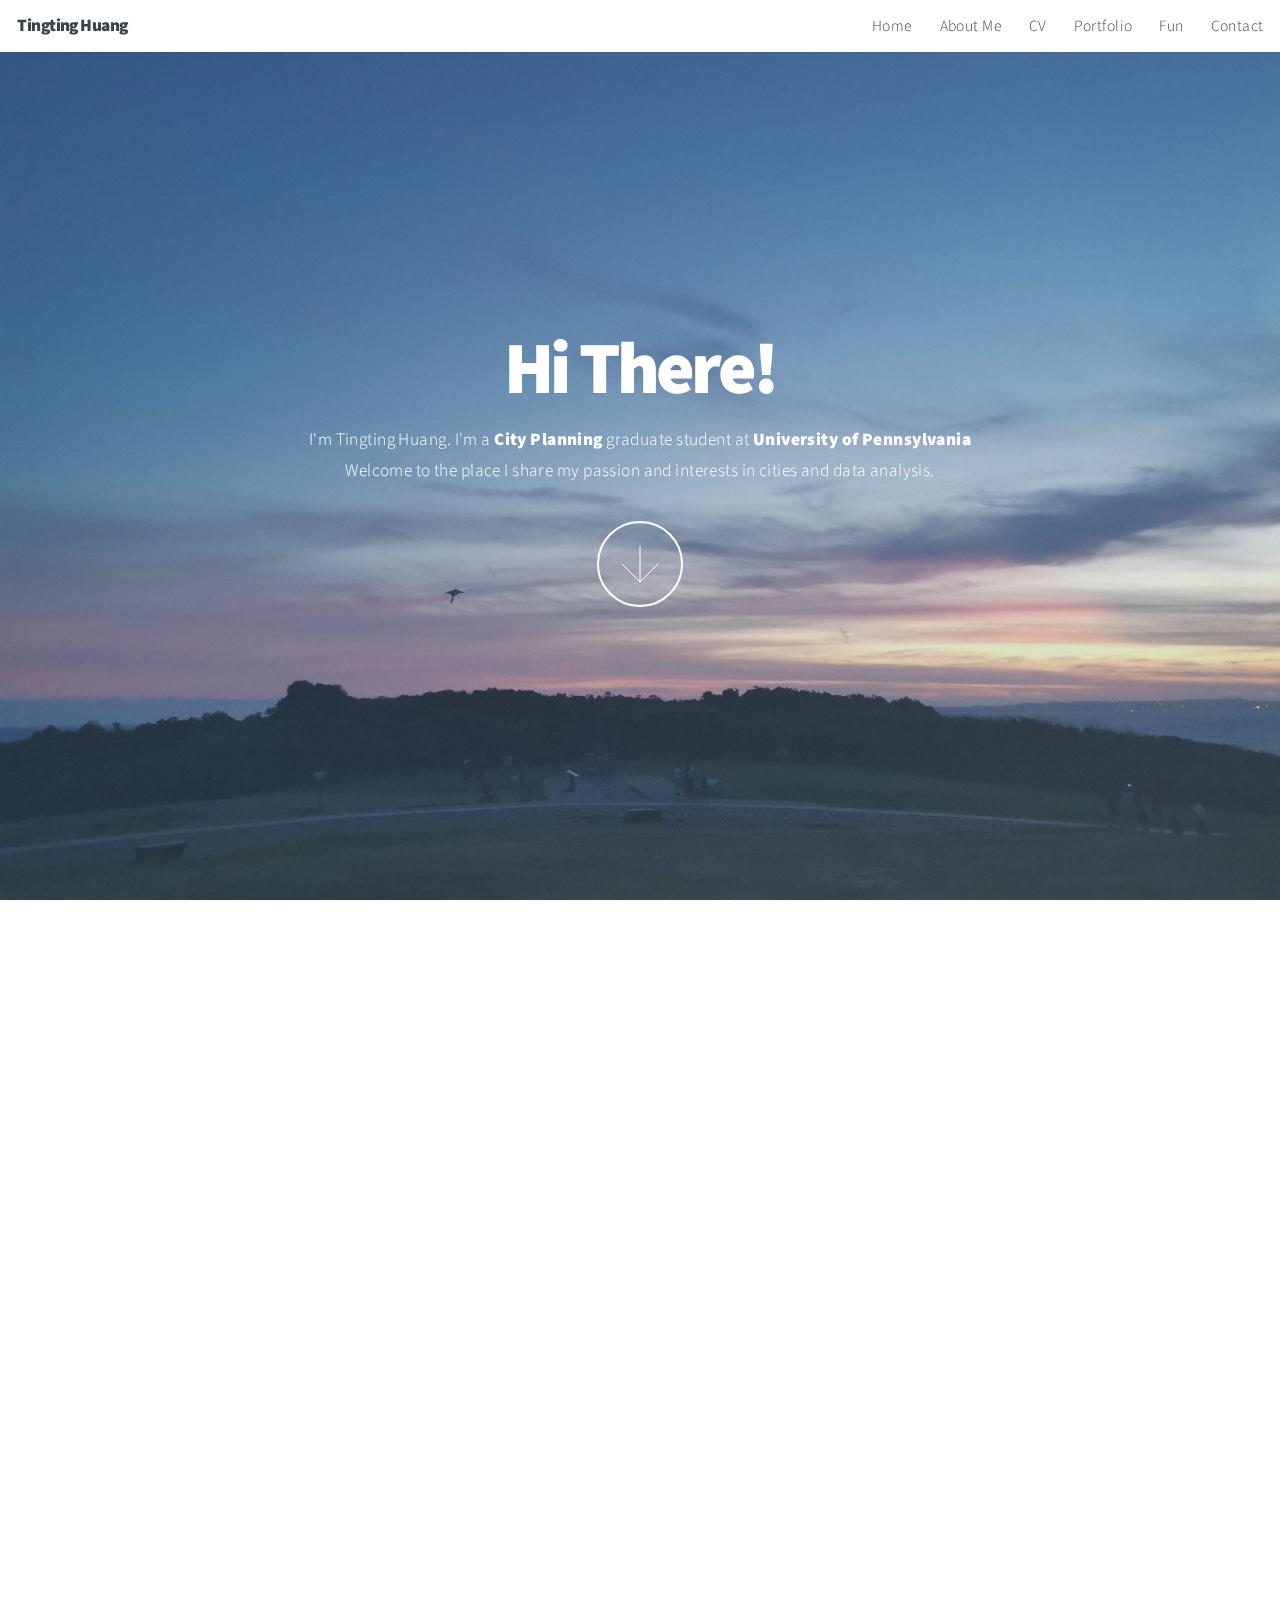
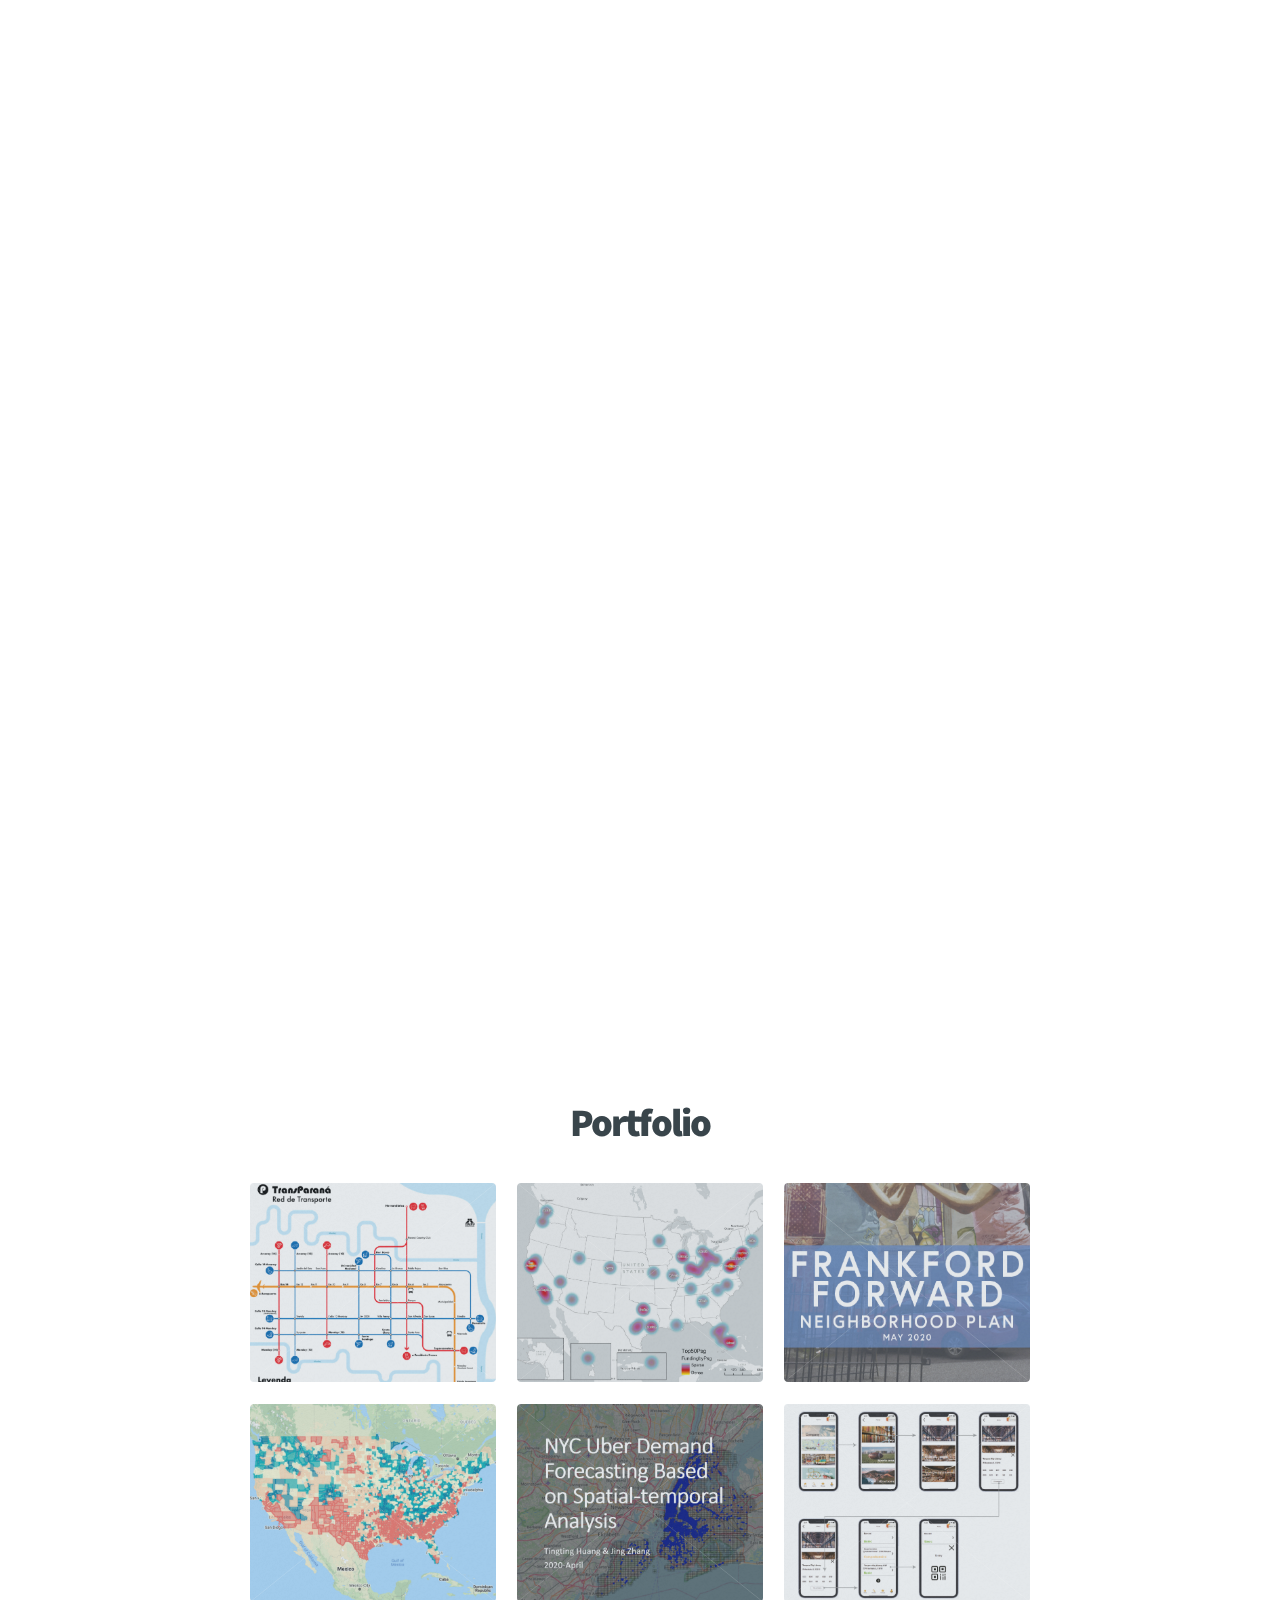
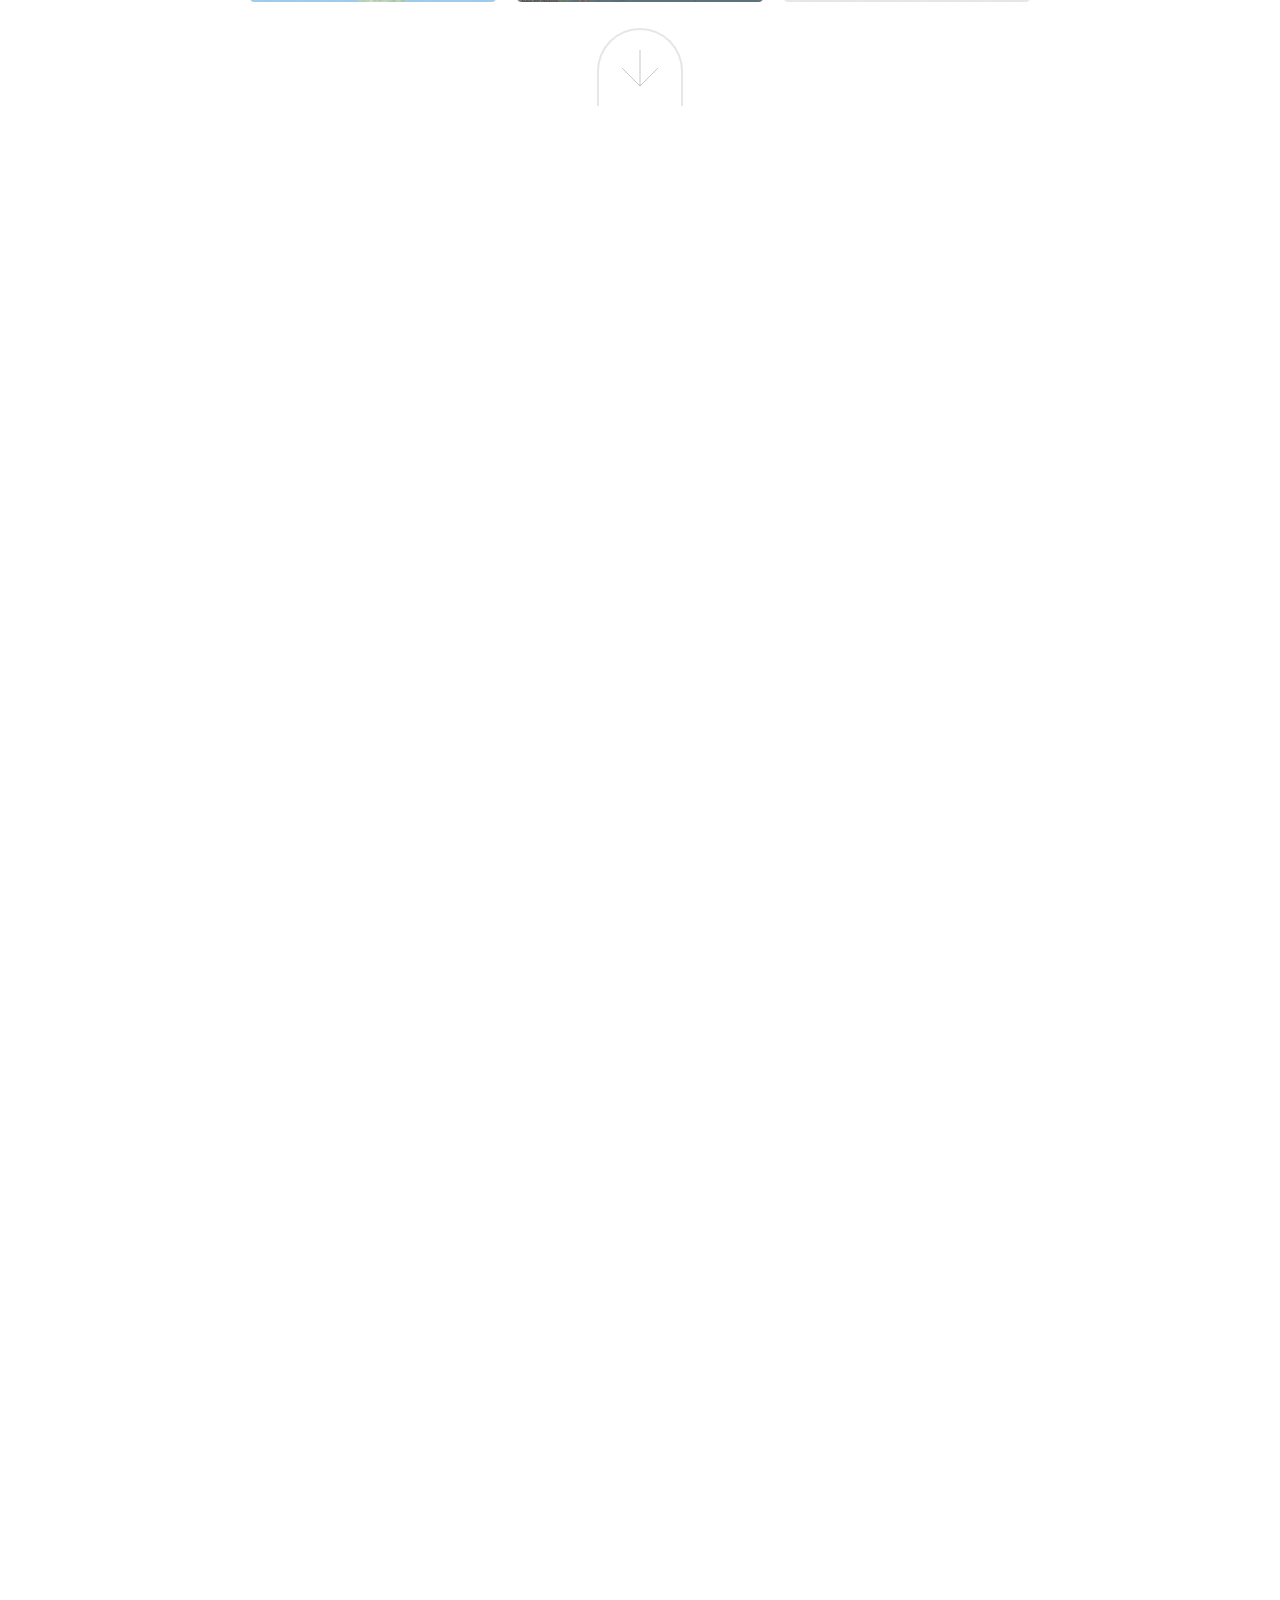
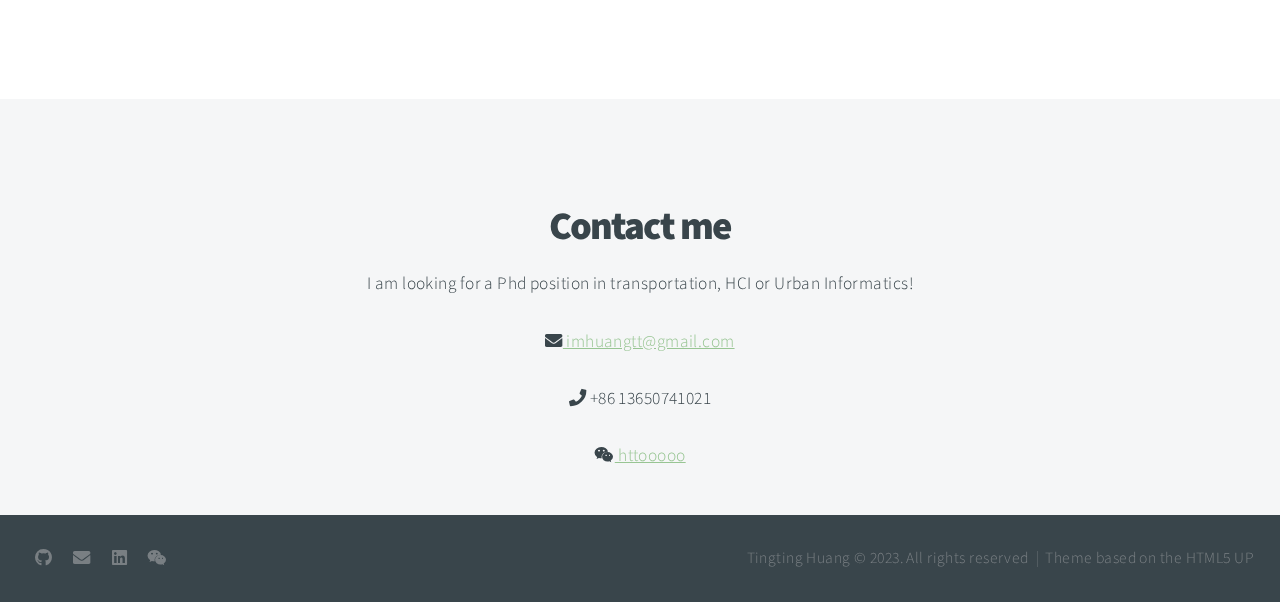
==== index.html @ d03e774e "Update index.html" ====
<!DOCTYPE HTML>
<!--
Tingting Huang
    Contact: huangtt@upenn.edu
    Created: July 27th, 2020.
    Last Updated: July 31st, 2020
    Tingting Huang's personal website. This site has information about her,
    details about her education, work experience, skills and portfolio, as well as links to her GitHub and LinkedIn Profiles.
    This site is hosted on GitHub Pages.
    Free for personal and commercial use under the CCA 3.0 license (html5up.net/license)
-->
<html>
	<head>
		<title>Tingting Huang Portfolio</title>
		<link rel="icon" type="image/x-icon" href="images/logo2.png">
		<meta charset="utf-8" />
		<meta name="viewport" content="width=device-width, initial-scale=1, user-scalable=no" />
		<link rel="stylesheet" href="assets/css/main.css" />
		<noscript><link rel="stylesheet" href="assets/css/noscript.css" /></noscript>
	</head>
	<body class="is-preload">

		<!-- Header -->
			<header id="header">
				<h1>Tingting Huang</h1>
				<nav>
					<ul>
						<li><a href="#intro">Home</a></li>
						<li><a href="#one">About Me</a></li>
						<li><a href="#two">CV</a></li>
						<li><a href="#work">Portfolio</a></li>
						<li><a href="#three">Fun</a></li>
						<li><a href="#contact">Contact</a></li>
					</ul>
				</nav>
			</header>

		<!-- Intro -->
			<section id="intro" class="main style1 dark fullscreen">
				<div class="content">
					<header>
						<h2>Hi There!</h2>
					</header>
					<p>I'm Tingting Huang. I'm a <strong>City Planning</strong> graduate student at <strong>University of Pennsylvania</strong> <br />
					 Welcome to the place I share my passion and interests in cities and data analysis. </p>
					<footer>
						<a href="#one" class="button style2 down">More</a>
					</footer>
				</div>
			</section>

		<!-- One -->
			<section id="one" class="main style2 right dark fullscreen">
				<div class="content box style2" style="width: 62%; font-size: 19px;">
					<header>
						<h2>About me</h2>
					</header>
					<p>Hello! My name is Tingting Huang, and I hold a master's degree in <stong>City Planning</stong> with a specialization in <strong>Transportation</strong> from the <strong>University of Pennsylvania</strong>. Originally from Guangzhou, China, I have obtained a Bachelor's Degree in Human Geography & Urban Planning with a minor in Finance from <strong>Sun Yat-sen University</strong>. Currently, I work as a <strong>software product manager</strong> at SF Express in Shenzhen, China， focusing on the application of machine learning in logistics management systems and business operations.
					<br>With a passion for exploring cities, I like using statistical and mapping tools to unravel the intricacies that lie within them. Moreover, I derive great joy from embarking on journeys to new destinations, engaging with individuals from diverse backgrounds, and listening to their unique stories.
					<br>I'm a data lover, a culinary art enthusiast, and an amateur photographer. I play piano and I love jazz music. I'm always excited to meet people and share our brilliant ideas with each other.  </p>
				</div>
				<a href="#two" class="button style2 down anchored">Next</a>
			</section>

		<!-- Two -->
			<section id="two" class="main style2 left dark fullscreen">
				<div class="content box style2" style="width: 80%;">
					<div style="width: 42%; float: left; margin-right:10%;">
						<header>
							<h2>CV</h2>
						</header>
						<p><strong style="font-size: 25px;">Work Experience</strong> <br><svg t="1695304646745" class="icon" viewBox="0 0 1024 1024" version="1.1" xmlns="http://www.w3.org/2000/svg" p-id="16019" width="16" height="16"><path d="M893.614907 120.84472c-19.080745 0-31.801242 12.720497-31.801242 31.801242l0 737.78882c0 31.801242-31.801242 63.602484-63.602484 63.602484L238.509317 954.037267c-38.161491 0-82.68323-31.801242-82.68323-63.602484l0-69.962733c0-31.801242 38.161491-50.881988 76.322981-50.881988l534.26087 0c19.080745 0 31.801242-12.720497 31.801242-31.801242L798.21118 114.484472c0-69.962733-50.881988-114.484472-127.204969-114.484472L238.509317 0C168.546584 0 98.583851 38.161491 98.583851 114.484472l0 782.310559c0 0 0 0 0 6.360248 0 6.360248 0 6.360248 0 12.720497 6.360248 57.242236 63.602484 101.763975 120.84472 108.124224 0 0 6.360248 0 6.360248 0 0 0 0 0 6.360248 0l566.062112 0c69.962733 0 127.204969-57.242236 127.204969-120.84472L925.416149 152.645963C925.416149 139.925466 912.695652 120.84472 893.614907 120.84472zM772.770186 833.192547 251.229814 833.192547c-19.080745 0-31.801242 12.720497-31.801242 31.801242s12.720497 31.801242 31.801242 31.801242l521.540373 0c19.080745 0 31.801242-12.720497 31.801242-31.801242S791.850932 833.192547 772.770186 833.192547z" fill="#2c2c2c" p-id="16020"></path></svg>
							<span >SF Express-SF Technology</span><span style="float: right;">Aug. 2021 - Present</span><br><span style="font-size: 18prx;">Product Manager</span></p>			
						<p><svg t="1695304646745" class="icon" viewBox="0 0 1024 1024" version="1.1" xmlns="http://www.w3.org/2000/svg" p-id="16019" width="16" height="16"><path d="M893.614907 120.84472c-19.080745 0-31.801242 12.720497-31.801242 31.801242l0 737.78882c0 31.801242-31.801242 63.602484-63.602484 63.602484L238.509317 954.037267c-38.161491 0-82.68323-31.801242-82.68323-63.602484l0-69.962733c0-31.801242 38.161491-50.881988 76.322981-50.881988l534.26087 0c19.080745 0 31.801242-12.720497 31.801242-31.801242L798.21118 114.484472c0-69.962733-50.881988-114.484472-127.204969-114.484472L238.509317 0C168.546584 0 98.583851 38.161491 98.583851 114.484472l0 782.310559c0 0 0 0 0 6.360248 0 6.360248 0 6.360248 0 12.720497 6.360248 57.242236 63.602484 101.763975 120.84472 108.124224 0 0 6.360248 0 6.360248 0 0 0 0 0 6.360248 0l566.062112 0c69.962733 0 127.204969-57.242236 127.204969-120.84472L925.416149 152.645963C925.416149 139.925466 912.695652 120.84472 893.614907 120.84472zM772.770186 833.192547 251.229814 833.192547c-19.080745 0-31.801242 12.720497-31.801242 31.801242s12.720497 31.801242 31.801242 31.801242l521.540373 0c19.080745 0 31.801242-12.720497 31.801242-31.801242S791.850932 833.192547 772.770186 833.192547z" fill="#2c2c2c" p-id="16020"></path></svg>
							Ernst & Young      <span style="float: right;">May. 2021 – Aug.2021</span><br><span style="font-size: 18px;">Consultant Intern</span></p>			
	
						<!-- <p><a href="cv/Tingting_Huang_CV_Chinese.pdf"><strong>CV (Chinese)</strong></a></p>|	 -->
					</div>
					<div style="width: 42%; float: left;">
						<header>
							<h2>&nbsp;</h2>
						</header>
						<p><strong style="font-size: 25px;">Education</strong> <br><svg t="1695303344820" class="icon" viewBox="0 0 1024 1024" version="1.1" xmlns="http://www.w3.org/2000/svg" p-id="4388" width="16" height="16"><path d="M459.52 658.88L224 527.36 195.52 736c0 157.44 308.16 205.44 496.64 144.32l28.8-305.6-149.76 83.84a128 128 0 0 1-111.68 0.32zM964.16 283.84L571.2 64a128 128 0 0 0-111.68 0L66.56 283.84c-32 17.28-32 45.44 0 64l392.96 220.48a128 128 0 0 0 111.68 0L832 420.8l-44.48 471.68a84.8 84.8 0 0 0 0 15.04 80.32 80.32 0 0 0 160-15.04L899.52 384l64-36.16c31.36-18.56 31.36-46.72 0.64-64z" fill="#231F20" p-id="4389"></path></svg>
							University of Pennsylvania <span style="float: right;">Aug. 2019 – May.2021</span><br><span style="font-size: 18px;">Master of City Planning (Focus: Sustainable Transportation and Infrastructure Planning)</span></p>			
						<p><svg t="1695303344820" class="icon" viewBox="0 0 1024 1024" version="1.1" xmlns="http://www.w3.org/2000/svg" p-id="4388" width="16" height="16"><path d="M459.52 658.88L224 527.36 195.52 736c0 157.44 308.16 205.44 496.64 144.32l28.8-305.6-149.76 83.84a128 128 0 0 1-111.68 0.32zM964.16 283.84L571.2 64a128 128 0 0 0-111.68 0L66.56 283.84c-32 17.28-32 45.44 0 64l392.96 220.48a128 128 0 0 0 111.68 0L832 420.8l-44.48 471.68a84.8 84.8 0 0 0 0 15.04 80.32 80.32 0 0 0 160-15.04L899.52 384l64-36.16c31.36-18.56 31.36-46.72 0.64-64z" fill="#231F20" p-id="4389"></path></svg>
							Sun Yat-sen University (SYSU)<span style="float: right;">Aug. 2015 – Jun.2019</span><br><span style="font-size: 18px;">Bachelor of Science in Human Geography and Urban-Rural Planning</span><br><span style="font-size: 18px;">Minor: Finance</span></p>

						</p>
						<!-- <p><a href="cv/Tingting_Huang_CV_Chinese.pdf"><strong>CV (Chinese)</strong></a></p>|	 -->
					</div>
					<div style="width: 100%; float: left;">
						<p>
							please check out my <a href="cv/Tingting Huang_CV_English.pdf"><strong>CV</strong></a>
						</p>
					</div>
				</div>
				<a href="#work" class="button style2 down anchored">Next</a>
			</section>

		<!-- Work -->
			<section id="work" class="main style3 primary">
				<div class="content">
					<header>
						<h2>Portfolio</h2>
						<!-- <p>My portfolio covers data analysis, data visualization, transportation, urban planning and other fields that I am interested in. 
						It shows my skills of data analysis and image design, etc. It is a collection of research and course projects that I have done during my undergraduate and graduate years.
						Click on the image below to see a detailed description of the project.</p> -->
					</header>

					<!-- Gallery  -->
						<section class="tiles">
							<article class="style1">
								<span class="image">
									<img src="images/thumbs/05_01.jpg" alt="" />
								</span>
								<!-- <a href="http://www.sensingthecity.com/driver-guard-sos-signal-with-buzzer-led-blinking-and-motor-deceleration/"> -->
								<a href="https://www.design.upenn.edu/city-regional-planning/graduate/work/ciudad-del-este-building-transit-metropolis">
									<h2></h2>
									<div class="content">
										<h2>Transportation Planning</h2>
									</div>
								</a>
							</article>


							<article class="style2">
								<span class="image">
									<img src="images/thumbs/03.jpg" alt="" />
								</span>
								<!-- <a href="project3.html"> -->
								<!-- <a href="https://github.com/imtingting/final-project-jacey-tingting"> -->
								<a href="web_application.html">
									<h2></h2>
									<div class="content">
										<h2>Web Application</h2>
									</div>
								</a>
							</article>

							<article class="style3">
								<span class="image">
									<img src="images/thumbs/01.jpg" alt="" />
								</span>
								<a href="project1.html">
								<h2></h2>
								<div class="content">
									<h2>City Planning</h2>
								</div>
							</a>
						</article>

						<article class="style4">
							<span class="image">
								<img src="images/thumbs/GeoSoftwareDesign.png" alt="" />
							</span>
							<a href="geosoftware_design.html">
								<h2></h2>
								<div class="content">
									<h2>Geospatial Software Design</h2>
								</div>
							</a>
						</article>

							<article class="style5">
								<span class="image">
									<img src="images/thumbs/02.jpg" alt="" />
								</span>
								<a href="project2.html">
									<h2></h2>
									<div class="content">
										<h2>Uber Demand prediction</h2>
									</div>
								</a>
							</article>

							<article class="style6">
								<span class="image">
									<img src="images/thumbs/six.jpg" alt="" />
								</span>
								<a href="doc/Shiyao_Yi&Tingting_Huang_Midterm.html">
									<h2></h2>
									<div class="content">
										<!-- <h2>Postcard & Bookmark Design</h2> -->
										<h2>Flood Prediction in R</h2>
									</div>
								</a>
							</article>

							<!-- <article class="style7">
								<span class="image">
									<img src="images/thumbs/Indego.png" alt="" />
								</span>
								<a href="project_Indego.html">
									<h2></h2>
									<div class="content">
										<h2>Indego Bike Share Analysis</h2>
									</div>
								</a>
							</article>
							<article class="style8">
								<span class="image">
									<img src="images/thumbs/machine_learning2.png" alt="" />
								</span>
								<a href="https://colab.research.google.com/drive/13P6JVTl8hwUzWrQKBqt_iGEoKZLuh8Lu#scrollTo=vZfeINMgSZOP">
								<a href="https://hqiao97.github.io/travelmode/">
									<h2></h2>
									<div class="content">
										<h2>Machine Learning</h2>
									</div>
								</a>
							</article>

							<article class="style9">
								<span class="image">
									<img src="images/thumbs/04.jpg" alt="" />
								</span>
								<a href="project4.html">
									<h2></h2>
									<div class="content">
										<h2>City Planning (Chinese)</h2>
									</div>
								</a>
							</article> -->


						</div>
		</div>
		<a href="#three" class="button style2 down anchored">Next</a>
	</section>

		<!-- Three -->
		<section id="three" class="main style2 left dark fullscreen">
			<div class="content box style2" style="width: 90%;">
				<div style="width: 100%;">
					<header>
						<h2>Fun</h2>
					</header>
				</div>
				<div style="width: 49%; font-size: 19px; float: left; background-color: transparent; height: 800px; margin-right: 6%;">
					
				    <p><strong>Jane's Walk</strong> is an global event that celebrates the life and ideas of urban activist Jane Jacobs. It involves free, citizen-led walking tours in cities around the world, where people explore their neighborhoods, and engage in discussions about local history, architecture, urban design, and community issues.  Since 2019, the "一览众山小" (Yi Lan Zhong Shan Xiao) volunteer team has been organizing Jane's Walk events in China. With great success, we have orchestrated <strong>20+</strong> Jane's Walk in <strong>9</strong> cities, including Shanghai, Beijing, Shenzhen, and Guangzhou.  These events cover a wide range of themes, such as <strong>15-minute neighborhoods, walkable streets, urban renewal, biodiversity, inclusive communities, and waterfront spaces</strong>. "Yi Lan Zhong Shan Xiao" is a non-profit volunteer organization committed to advancing sustainable development goals in China. With a notable presence in China's <strong>sustainable urbanism</strong> and <strong>transportation</strong> media landscape, we exert significant influence in promoting sustainable practices and shaping the discourse surrounding urban sustainability and transportation. </p>
					<p>As a volunteer with the organization, I co-organized a Jane's Walk in Shenzhen alongside fellow volunteers in July 2022. The city walk focused on the theme of <strong>"Connecting Communities with Nature"</strong>. To delve into the design and significance of community parks, we embarked on immersive street walks, conducted insightful observations, and engaged in interviews with local residents. In a collaborative workshop, we collectively crafted a green map with a park-centric focus. Additionally, we were honored to have a distinguished landscape designer join us, sharing insights and facilitating a vibrant exchange of ideas. The event had over <strong>30+</strong> participants and garnered attention from local news media.</p>
				    <p style="font-size: 19;"><a href="https://enapp.chinadaily.com.cn/a/202307/26/AP64c04d55a31003c0fbfbbb92.html" ><strong>Read our Jane's Walk Story at China Daily</strong></a></p>
				</div>
				<div style="width: 42%; float: right; background-color: transparent">
					<img style="height: 224px; width: 224px;" src="images/Fun/1.jpg" alt="" />
					<img style="height: 224px; width: 224px;" src="images/Fun/2.jpg" alt="" />
					<img style="height: 240px; width: 192px;" src="images/Fun/6.jpg" alt="" />
					<img style="height: 200px; width: 280px;" src="images/Fun/3.jpg" alt="" />
					<img style="height: 168px; width: 240px;" src="images/Fun/5.jpg" alt="" />
					<img style="height: 240px; width: 240px;" src="images/Fun/9.jpg" alt="" />
					<img style="height: 240px; width: 192px;" src="images/Fun/7.jpg" alt="" />
					<img style="height: 168px; width: 240px;" src="images/Fun/8.jpg" alt="" />
				</div>

			</div>
			<a href="#contact" class="button style2 down anchored">Next</a>
		</section>

		<!-- Contact -->
			<section id="contact" class="main style3 secondary">
				<div class="content">
					<header>
						<h2>Contact me</h2>
						<p>I am looking for a Phd position in transportation, HCI or Urban Informatics!</p>						
						<ul class="menu">
						<p><span class="icon solid fa-envelope"><a href="mailto:huangtt@upenn.edu?">  imhuangtt@gmail.com</a></p>
						<p><span class="icon solid fa-phone"> +86 13650741021</a></p>
						<p><span class="icon brands fa-weixin"><a href="images/Wechat.jpg"> httooooo</a></p>
						</div>
					</header>
					<!-- <div class="box">
						<form method="post" action="#">
							<div class="fields">
								<div class="field half"><input type="text" name="name" placeholder="Name" /></div>
								<div class="field half"><input type="email" name="email" placeholder="Email" /></div>
								<div class="field"><textarea name="message" placeholder="Message" rows="6"></textarea></div>
							</div>
							<ul class="actions special">
								<li><input type="submit" value="Send Message" output type ="email"/></li>
							</ul>
						</form>
					</div>
				</div> -->
			</section>

		<!-- Footer -->
			<footer id="footer">

				<!-- Icons -->
					<ul class="icons">
						<li><a href="https://github.com/imtingting" class="icon brands fa-github"><span class="label">Twit ter</span></a></li>
						<li><a href="mailto:imhuangtt@gmail.com?" class="icon solid fa-envelope"><span class="label">Instagram</span></a></li>
						<li><a href="https://www.linkedin.com/in/tingting-huang-314983183/" class="icon brands fa-linkedin"><span class="label">LinkedIn</span></a></li>
						<li><a href="images/Wechat.jpg" class="icon brands fa-weixin"><span class="label">Facebook</span></a></li>
					</ul>

				<!-- Menu -->
					<ul class="menu">
						<li>Tingting Huang &copy; 2023. All rights reserved</li><li>Theme based on the HTML5 UP</li>
					</ul>

			</footer>

		<!-- Scripts -->
			<script src="assets/js/jquery.min.js"></script>
			<script src="assets/js/jquery.poptrox.min.js"></script>
			<script src="assets/js/jquery.scrolly.min.js"></script>
			<script src="assets/js/jquery.scrollex.min.js"></script>
			<script src="assets/js/browser.min.js"></script>
			<script src="assets/js/breakpoints.min.js"></script>
			<script src="assets/js/util.js"></script>
			<script src="assets/js/main.js"></script>

	</body>
</html>
---- assets/css/main.css ----
@import url("https://fonts.googleapis.com/css?family=Source+Sans+Pro:300,900");
@import url("fontawesome-all.min.css");

/*
	Big Picture by HTML5 UP
	html5up.net | @ajlkn
	Free for personal and commercial use under the CCA 3.0 license (html5up.net/license)
*/

html, body, div, span, applet, object,
iframe, h1, h2, h3, h4, h5, h6, p, blockquote,
pre, a, abbr, acronym, address, big, cite,
code, del, dfn, em, img, ins, kbd, q, s, samp,
small, strike, strong, sub, sup, tt, var, b,
u, i, center, dl, dt, dd, ol, ul, li, fieldset,
form, label, legend, table, caption, tbody,
tfoot, thead, tr, th, td, article, aside,
canvas, details, embed, figure, figcaption,
footer, header, hgroup, menu, nav, output, ruby,
section, summary, time, mark, audio, video {
	margin: 0;
	padding: 0;
	border: 0;
	font-size: 100%;
	font: inherit;
	vertical-align: baseline;}

article, aside, details, figcaption, figure,
footer, header, hgroup, menu, nav, section {
	display: block;}

body {
	line-height: 1;
}

ol, ul {
	list-style: none;
}

svg {
	margin-right:5px;
}

blockquote, q {
	quotes: none;
}

	blockquote:before, blockquote:after, q:before, q:after {
		content: '';
		content: none;
	}

table {
	border-collapse: collapse;
	border-spacing: 0;
}

body {
	-webkit-text-size-adjust: none;
}

mark {
	background-color: transparent;
	color: inherit;
}

input::-moz-focus-inner {
	border: 0;
	padding: 0;
}

input, select, textarea {
	-moz-appearance: none;
	-webkit-appearance: none;
	-ms-appearance: none;
	appearance: none;
}

/* Basic */

	@-ms-viewport {
		width: device-width;
	}

	html {
		height: 100%;
	}

	html {
		box-sizing: border-box;
	}

	*, *:before, *:after {
		box-sizing: inherit;
	}

	body {
		background: #ffffff;
		height: 100%;
		min-width: 320px;
	}

		body.is-preload *, body.is-preload *:before, body.is-preload *:after {
			-moz-animation: none !important;
			-webkit-animation: none !important;
			-ms-animation: none !important;
			animation: none !important;
			-moz-transition: none !important;
			-webkit-transition: none !important;
			-ms-transition: none !important;
			transition: none !important;
		}

/* Spinner */

	@-moz-keyframes spinner-rotate {
		0% {
			-moz-transform: scale(1) rotate(0deg);
			-webkit-transform: scale(1) rotate(0deg);
			-ms-transform: scale(1) rotate(0deg);
			transform: scale(1) rotate(0deg);
		}

		100% {
			-moz-transform: scale(1) rotate(360deg);
			-webkit-transform: scale(1) rotate(360deg);
			-ms-transform: scale(1) rotate(360deg);
			transform: scale(1) rotate(360deg);
		}
	}

	@-webkit-keyframes spinner-rotate {
		0% {
			-moz-transform: scale(1) rotate(0deg);
			-webkit-transform: scale(1) rotate(0deg);
			-ms-transform: scale(1) rotate(0deg);
			transform: scale(1) rotate(0deg);
		}

		100% {
			-moz-transform: scale(1) rotate(360deg);
			-webkit-transform: scale(1) rotate(360deg);
			-ms-transform: scale(1) rotate(360deg);
			transform: scale(1) rotate(360deg);
		}
	}

	@-ms-keyframes spinner-rotate {
		0% {
			-moz-transform: scale(1) rotate(0deg);
			-webkit-transform: scale(1) rotate(0deg);
			-ms-transform: scale(1) rotate(0deg);
			transform: scale(1) rotate(0deg);
		}

		100% {
			-moz-transform: scale(1) rotate(360deg);
			-webkit-transform: scale(1) rotate(360deg);
			-ms-transform: scale(1) rotate(360deg);
			transform: scale(1) rotate(360deg);
		}
	}

	@keyframes spinner-rotate {
		0% {
			-moz-transform: scale(1) rotate(0deg);
			-webkit-transform: scale(1) rotate(0deg);
			-ms-transform: scale(1) rotate(0deg);
			transform: scale(1) rotate(0deg);
		}

		100% {
			-moz-transform: scale(1) rotate(360deg);
			-webkit-transform: scale(1) rotate(360deg);
			-ms-transform: scale(1) rotate(360deg);
			transform: scale(1) rotate(360deg);
		}
	}

/* Loader */

	@-moz-keyframes spinner-show {
		0% {
			opacity: 0;
		}

		100% {
			opacity: 1;
		}
	}

	@-webkit-keyframes spinner-show {
		0% {
			opacity: 0;
		}

		100% {
			opacity: 1;
		}
	}

	@-ms-keyframes spinner-show {
		0% {
			opacity: 0;
		}

		100% {
			opacity: 1;
		}
	}

	@keyframes spinner-show {
		0% {
			opacity: 0;
		}

		100% {
			opacity: 1;
		}
	}

	@-moz-keyframes spinner-hide {
		0% {
			-moz-transform: scale(1) rotate(0deg);
			-webkit-transform: scale(1) rotate(0deg);
			-ms-transform: scale(1) rotate(0deg);
			transform: scale(1) rotate(0deg);
			color: #e5e6e7;
			z-index: 100001;
		}

		99% {
			-moz-transform: scale(0.5) rotate(360deg);
			-webkit-transform: scale(0.5) rotate(360deg);
			-ms-transform: scale(0.5) rotate(360deg);
			transform: scale(0.5) rotate(360deg);
			color: #e5e6e7;
			z-index: 100001;
		}

		100% {
			-moz-transform: scale(0.5) rotate(360deg);
			-webkit-transform: scale(0.5) rotate(360deg);
			-ms-transform: scale(0.5) rotate(360deg);
			transform: scale(0.5) rotate(360deg);
			color: #e5e6e7;
			z-index: -1;
		}
	}

	@-webkit-keyframes spinner-hide {
		0% {
			-moz-transform: scale(1) rotate(0deg);
			-webkit-transform: scale(1) rotate(0deg);
			-ms-transform: scale(1) rotate(0deg);
			transform: scale(1) rotate(0deg);
			color: #e5e6e7;
			z-index: 100001;
		}

		99% {
			-moz-transform: scale(0.5) rotate(360deg);
			-webkit-transform: scale(0.5) rotate(360deg);
			-ms-transform: scale(0.5) rotate(360deg);
			transform: scale(0.5) rotate(360deg);
			color: #e5e6e7;
			z-index: 100001;
		}

		100% {
			-moz-transform: scale(0.5) rotate(360deg);
			-webkit-transform: scale(0.5) rotate(360deg);
			-ms-transform: scale(0.5) rotate(360deg);
			transform: scale(0.5) rotate(360deg);
			color: #e5e6e7;
			z-index: -1;
		}
	}

	@-ms-keyframes spinner-hide {
		0% {
			-moz-transform: scale(1) rotate(0deg);
			-webkit-transform: scale(1) rotate(0deg);
			-ms-transform: scale(1) rotate(0deg);
			transform: scale(1) rotate(0deg);
			color: #e5e6e7;
			z-index: 100001;
		}

		99% {
			-moz-transform: scale(0.5) rotate(360deg);
			-webkit-transform: scale(0.5) rotate(360deg);
			-ms-transform: scale(0.5) rotate(360deg);
			transform: scale(0.5) rotate(360deg);
			color: #e5e6e7;
			z-index: 100001;
		}

		100% {
			-moz-transform: scale(0.5) rotate(360deg);
			-webkit-transform: scale(0.5) rotate(360deg);
			-ms-transform: scale(0.5) rotate(360deg);
			transform: scale(0.5) rotate(360deg);
			color: #e5e6e7;
			z-index: -1;
		}
	}

	@keyframes spinner-hide {
		0% {
			-moz-transform: scale(1) rotate(0deg);
			-webkit-transform: scale(1) rotate(0deg);
			-ms-transform: scale(1) rotate(0deg);
			transform: scale(1) rotate(0deg);
			color: #e5e6e7;
			z-index: 100001;
		}

		99% {
			-moz-transform: scale(0.5) rotate(360deg);
			-webkit-transform: scale(0.5) rotate(360deg);
			-ms-transform: scale(0.5) rotate(360deg);
			transform: scale(0.5) rotate(360deg);
			color: #e5e6e7;
			z-index: 100001;
		}

		100% {
			-moz-transform: scale(0.5) rotate(360deg);
			-webkit-transform: scale(0.5) rotate(360deg);
			-ms-transform: scale(0.5) rotate(360deg);
			transform: scale(0.5) rotate(360deg);
			color: #e5e6e7;
			z-index: -1;
		}
	}

	@-moz-keyframes overlay-hide {
		0% {
			opacity: 1;
			z-index: 100000;
		}

		15% {
			opacity: 1;
			z-index: 100000;
		}

		99% {
			opacity: 0;
			z-index: 100000;
		}

		100% {
			opacity: 0;
			z-index: -1;
		}
	}

	@-webkit-keyframes overlay-hide {
		0% {
			opacity: 1;
			z-index: 100000;
		}

		15% {
			opacity: 1;
			z-index: 100000;
		}

		99% {
			opacity: 0;
			z-index: 100000;
		}

		100% {
			opacity: 0;
			z-index: -1;
		}
	}

	@-ms-keyframes overlay-hide {
		0% {
			opacity: 1;
			z-index: 100000;
		}

		15% {
			opacity: 1;
			z-index: 100000;
		}

		99% {
			opacity: 0;
			z-index: 100000;
		}

		100% {
			opacity: 0;
			z-index: -1;
		}
	}

	@keyframes overlay-hide {
		0% {
			opacity: 1;
			z-index: 100000;
		}

		15% {
			opacity: 1;
			z-index: 100000;
		}

		99% {
			opacity: 0;
			z-index: 100000;
		}

		100% {
			opacity: 0;
			z-index: -1;
		}
	}

	body {
		text-decoration: none;
	}

		body:before {
			-moz-animation: spinner-show 1.5s 1 0.25s ease forwards, spinner-hide 0.25s ease-in-out forwards !important;
			-webkit-animation: spinner-show 1.5s 1 0.25s ease forwards, spinner-hide 0.25s ease-in-out forwards !important;
			-ms-animation: spinner-show 1.5s 1 0.25s ease forwards, spinner-hide 0.25s ease-in-out forwards !important;
			animation: spinner-show 1.5s 1 0.25s ease forwards, spinner-hide 0.25s ease-in-out forwards !important;
			-moz-transform-origin: 50% 50%;
			-webkit-transform-origin: 50% 50%;
			-ms-transform-origin: 50% 50%;
			transform-origin: 50% 50%;
			-moz-osx-font-smoothing: grayscale;
			-webkit-font-smoothing: antialiased;
			font-family: FontAwesome;
			font-style: normal;
			font-weight: normal;
			text-transform: none !important;
			color: #e5e6e7;
			content: '\f1ce';
			cursor: default;
			display: block;
			font-size: 2em;
			height: 2em;
			left: 50%;
			line-height: 2em;
			margin: -1em 0 0 -1em;
			opacity: 0;
			position: fixed;
			text-align: center;
			top: 50%;
			width: 2em;
			z-index: -1;
		}

		body:after {
			-moz-animation: overlay-hide 1.5s ease-in forwards !important;
			-webkit-animation: overlay-hide 1.5s ease-in forwards !important;
			-ms-animation: overlay-hide 1.5s ease-in forwards !important;
			animation: overlay-hide 1.5s ease-in forwards !important;
			background: #ffffff;
			content: '';
			display: block;
			height: 100%;
			left: 0;
			opacity: 0;
			position: fixed;
			top: 0;
			width: 100%;
			z-index: -1;
		}

		body.is-preload:before {
			-moz-animation: spinner-show 1.5s 1 0.25s ease forwards, spinner-rotate 0.75s infinite linear !important;
			-webkit-animation: spinner-show 1.5s 1 0.25s ease forwards, spinner-rotate 0.75s infinite linear !important;
			-ms-animation: spinner-show 1.5s 1 0.25s ease forwards, spinner-rotate 0.75s infinite linear !important;
			animation: spinner-show 1.5s 1 0.25s ease forwards, spinner-rotate 0.75s infinite linear !important;
			z-index: 100001;
		}

		body.is-preload:after {
			-moz-animation: none !important;
			-webkit-animation: none !important;
			-ms-animation: none !important;
			animation: none !important;
			opacity: 1;
			z-index: 100000;
		}

	@media (-webkit-min-device-pixel-ratio: 2) {

		body:before {
			line-height: 2.025em;
		}

	}

/* Type */

	body, input, textarea, select {
		font-family: "Source Sans Pro", "sans-serif";
		font-weight: 300;
		font-size: 18pt;
		line-height: 1.75em;
		color: #39454b;
		letter-spacing: 0.025em;
	}

		@media screen and (max-width: 1920px) {

			body, input, textarea, select {
				font-size: 17pt;
			}

		}

		@media screen and (max-width: 1680px) {

			body, input, textarea, select {
				font-size: 15pt;
			}

		}

		@media screen and (max-width: 1280px) {

			body, input, textarea, select {
				font-size: 13pt;
			}

		}

		@media screen and (max-width: 1000px) {

			body, input, textarea, select {
				font-size: 13pt;
			}

		}

		@media screen and (max-width: 736px) {

			body, input, textarea, select {
				font-size: 12pt;
				line-height: 1.5em;
			}

		}

	h1, h2, h3, h4, h5, h6 {
		font-weight: 900;
		color: inherit;
		letter-spacing: -0.0325em;
	}

		h1 a, h2 a, h3 a, h4 a, h5 a, h6 a {
			color: inherit;
			text-decoration: none;
		}

	h2 {
		font-size: 2.25em;
		line-height: 1.25em;
		letter-spacing: -0.05em;
	}

	@media screen and (max-width: 736px) {

		h2 {
			font-size: 1.5em;
		}

	}

	strong, b {
		font-weight: 900;
		color: inherit;
	}

	em, i {
		font-style: italic;
	}

	a {
		-moz-transition: color 0.2s ease-in-out;
		-webkit-transition: color 0.2s ease-in-out;
		-ms-transition: color 0.2s ease-in-out;
		transition: color 0.2s ease-in-out;
		color: #98c593;
	}

	sub {
		position: relative;
		top: 0.5em;
		font-size: 0.8em;
	}

	sup {
		position: relative;
		top: -0.5em;
		font-size: 0.8em;
	}

	hr {
		border: 0;
		border-top: solid 1px #e5e6e7;
	}

	blockquote {
		border-left: solid 0.5em #e5e6e7;
		padding: 1em 0 1em 2em;
		font-style: italic;
	}

	p, ul, ol, dl, table {
		margin-bottom: 1em;
	}

/* Box */

	.box {
		background: #ffffff;
		color: #39454b;
		padding: 2em;
	}

		.box > :last-child {
			margin-bottom: 0;
		}

		.box.style2 {
			padding: 3.5em 2.5em 3.5em 2.5em;
		}

		@media screen and (max-width: 736px) {

			.box {
				padding: 1em;
			}

				.box.style2 {
					padding: 1.5em 1.25em 1.5em 1.25em;
					background-color: rgba(255, 255, 255, 0.9);
				}

		}

/* Button */

	input[type="button"],
	input[type="submit"],
	input[type="reset"],
	.button,
	button {
		-moz-appearance: none;
		-webkit-appearance: none;
		-ms-appearance: none;
		appearance: none;
		-moz-transition: background-color 0.2s ease-in-out;
		-webkit-transition: background-color 0.2s ease-in-out;
		-ms-transition: background-color 0.2s ease-in-out;
		transition: background-color 0.2s ease-in-out;
		background-color: #98c593;
		border: 0;
		border-radius: 3.5em;
		color: #ffffff;
		cursor: pointer;
		display: inline-block;
		height: 3.5em;
		line-height: 3.5em;
		outline: 0;
		padding: 0 2em 0 2em;
		position: relative;
		text-align: center;
		text-decoration: none;
	}

		input[type="button"].down,
		input[type="submit"].down,
		input[type="reset"].down,
		.button.down,
		button.down {
			width: 5em;
			height: 5em;
			line-height: 4.5em;
			padding: 0;
			background-image: url("images/dark-arrow.svg");
			background-position: center center;
			background-repeat: no-repeat;
			text-indent: -10em;
			overflow: hidden;
		}

			input[type="button"].down.anchored,
			input[type="submit"].down.anchored,
			input[type="reset"].down.anchored,
			.button.down.anchored,
			button.down.anchored {
				bottom: 0;
				border-bottom: 0;
				border-radius: 3em 3em 0 0;
				height: 4.5em;
				margin-left: -2.5em;
			}

		input[type="button"].anchored,
		input[type="submit"].anchored,
		input[type="reset"].anchored,
		.button.anchored,
		button.anchored {
			position: absolute;
			left: 50%;
		}

		input[type="button"]:hover,
		input[type="submit"]:hover,
		input[type="reset"]:hover,
		.button:hover,
		button:hover {
			background-color: #a8cea4;
		}

		input[type="button"]:active,
		input[type="submit"]:active,
		input[type="reset"]:active,
		.button:active,
		button:active {
			background-color: #88bc82;
		}

		input[type="button"].style2,
		input[type="submit"].style2,
		input[type="reset"].style2,
		.button.style2,
		button.style2 {
			background-color: transparent;
			border: solid 2px #e5e6e7;
			color: inherit;
		}

			input[type="button"].style2:hover,
			input[type="submit"].style2:hover,
			input[type="reset"].style2:hover,
			.button.style2:hover,
			button.style2:hover {
				background-color: rgba(229, 230, 231, 0.25);
			}

			input[type="button"].style2:active,
			input[type="submit"].style2:active,
			input[type="reset"].style2:active,
			.button.style2:active,
			button.style2:active {
				background-color: rgba(229, 230, 231, 0.375);
			}

			input[type="button"].style2.down,
			input[type="submit"].style2.down,
			input[type="reset"].style2.down,
			.button.style2.down,
			button.style2.down {
				background-image: url("images/arrow.svg");
			}

/* Form */

	form {
		margin: 0 0 2em 0;
	}

		form > :last-child {
			margin-bottom: 0;
		}

		form > .fields {
			display: -moz-flex;
			display: -webkit-flex;
			display: -ms-flex;
			display: flex;
			-moz-flex-wrap: wrap;
			-webkit-flex-wrap: wrap;
			-ms-flex-wrap: wrap;
			flex-wrap: wrap;
			width: calc(100% + 3em);
			margin: -1.5em 0 2em -1.5em;
		}

			form > .fields > .field {
				-moz-flex-grow: 0;
				-webkit-flex-grow: 0;
				-ms-flex-grow: 0;
				flex-grow: 0;
				-moz-flex-shrink: 0;
				-webkit-flex-shrink: 0;
				-ms-flex-shrink: 0;
				flex-shrink: 0;
				padding: 1.5em 0 0 1.5em;
				width: calc(100% - 1.5em);
			}

				form > .fields > .field.half {
					width: calc(50% - 0.75em);
				}

				form > .fields > .field.third {
					width: calc(100%/3 - 0.5em);
				}

				form > .fields > .field.quarter {
					width: calc(25% - 0.375em);
				}

		@media screen and (max-width: 480px) {

			form > .fields {
				width: calc(100% + 2em);
				margin: -1em 0 2em -1em;
			}

				form > .fields > .field {
					padding: 1em 0 0 1em;
					width: calc(100% - 1em);
				}

					form > .fields > .field.half {
						width: calc(100% - 1em);
					}

					form > .fields > .field.third {
						width: calc(100% - 1em);
					}

					form > .fields > .field.quarter {
						width: calc(100% - 1em);
					}

		}

	label {
		display: block;
	}

	input[type="text"],
	input[type="password"],
	input[type="email"],
	input[type="tel"],
	input[type="search"],
	input[type="url"],
	select,
	textarea {
		-moz-appearance: none;
		-webkit-appearance: none;
		-ms-appearance: none;
		appearance: none;
		-moz-transition: border-color 0.2s ease-in-out, color 0.2s ease-in-out;
		-webkit-transition: border-color 0.2s ease-in-out, color 0.2s ease-in-out;
		-ms-transition: border-color 0.2s ease-in-out, color 0.2s ease-in-out;
		transition: border-color 0.2s ease-in-out, color 0.2s ease-in-out;
		color: #39454b;
		display: block;
		width: 100%;
		padding: 0.65em 0.75em;
		background: none;
		border: solid 2px #e5e6e7;
		color: inherit;
		border-radius: 0.5em;
		outline: none;
	}

		input[type="text"]:focus,
		input[type="password"]:focus,
		input[type="email"]:focus,
		input[type="tel"]:focus,
		input[type="search"]:focus,
		input[type="url"]:focus,
		select:focus,
		textarea:focus {
			border-color: #9ac8e9;
		}

	input[type="text"],
	input[type="password"],
	input[type="email"],
	input[type="tel"],
	input[type="search"],
	input[type="url"],
	select {
		line-height: 1.35em;
	}

	textarea {
		min-height: 8em;
	}

	::-moz-focus-inner {
		border: 0;
	}

	::-webkit-input-placeholder {
		opacity: 0.375;
	}

	:-moz-placeholder {
		opacity: 0.375;
	}

	::-moz-placeholder {
		opacity: 0.375;
	}

	:-ms-input-placeholder {
		opacity: 0.375;
	}

/* Icon */

	.icon {
		text-decoration: none;
		position: relative;
		text-decoration: none;
	}

		.icon:before {
			-moz-osx-font-smoothing: grayscale;
			-webkit-font-smoothing: antialiased;
			display: inline-block;
			font-style: normal;
			font-variant: normal;
			text-rendering: auto;
			line-height: 1;
			text-transform: none !important;
			font-family: 'Font Awesome 5 Free';
			font-weight: 400;
		}

		.icon:before {
			line-height: inherit;
		}

		.icon > .label {
			display: none;
		}

		.icon.solid:before {
			font-weight: 900;
		}

		.icon.brands:before {
			font-family: 'Font Awesome 5 Brands';
		}

/* Image */

	.image {
		position: relative;
		display: inline-block;
	}

		.image:before {
			content: '';
			position: absolute;
			left: 0;
			top: 0;
			width: 100%;
			height: 100%;
			background: url("images/overlay.png");
		}

		.image img {
			display: block;
			width: 100%;
		}

		.image.featured {
			display: block;
			width: 100%;
			margin: 0 0 2em 0;
		}

		.image.fit {
			display: block;
			width: 100%;
		}

		.image.left {
			float: left;
			margin: 0 2em 2em 0;
		}

		.image.centered {
			display: block;
			margin: 0 0 2em 0;
		}

			.image.centered img {
				margin: 0 auto;
				width: auto;
			}

/* List */

	ul.default {
		list-style: disc;
		padding-left: 1em;
	}

		ul.default li {
			padding-left: 0.5em;
		}

	ul.menu {
		cursor: default;
	}

		ul.menu li {
			display: inline-block;
			line-height: 1em;
			border-left: solid 1px #e5e6e7;
			padding: 0 0 0 0.5em;
			margin: 0 0 0 0.5em;
		}

			ul.menu li:first-child {
				border-left: 0;
				padding-left: 0;
				margin-left: 0;
			}

	ol.default {
		list-style: decimal;
		padding-left: 1.25em;
	}

		ol.default li {
			padding-left: 0.25em;
		}

/* Actions */

	ul.actions {
		display: -moz-flex;
		display: -webkit-flex;
		display: -ms-flex;
		display: flex;
		cursor: default;
		list-style: none;
		margin-left: -1em;
		padding-left: 0;
	}

		ul.actions li {
			padding: 0 0 0 1em;
			vertical-align: middle;
		}

		ul.actions.special {
			-moz-justify-content: center;
			-webkit-justify-content: center;
			-ms-justify-content: center;
			justify-content: center;
			width: 100%;
			margin-left: 0;
		}

			ul.actions.special li:first-child {
				padding-left: 0;
			}

		ul.actions.stacked {
			-moz-flex-direction: column;
			-webkit-flex-direction: column;
			-ms-flex-direction: column;
			flex-direction: column;
			margin-left: 0;
		}

			ul.actions.stacked li {
				padding: 1.3em 0 0 0;
			}

				ul.actions.stacked li:first-child {
					padding-top: 0;
				}

		ul.actions.fit {
			width: calc(100% + 1em);
		}

			ul.actions.fit li {
				-moz-flex-grow: 1;
				-webkit-flex-grow: 1;
				-ms-flex-grow: 1;
				flex-grow: 1;
				-moz-flex-shrink: 1;
				-webkit-flex-shrink: 1;
				-ms-flex-shrink: 1;
				flex-shrink: 1;
				width: 100%;
			}

				ul.actions.fit li > * {
					width: 100%;
				}

			ul.actions.fit.stacked {
				width: 100%;
			}

		@media screen and (max-width: 480px) {

			ul.actions:not(.fixed) {
				-moz-flex-direction: column;
				-webkit-flex-direction: column;
				-ms-flex-direction: column;
				flex-direction: column;
				margin-left: 0;
				width: 100% !important;
			}

				ul.actions:not(.fixed) li {
					-moz-flex-grow: 1;
					-webkit-flex-grow: 1;
					-ms-flex-grow: 1;
					flex-grow: 1;
					-moz-flex-shrink: 1;
					-webkit-flex-shrink: 1;
					-ms-flex-shrink: 1;
					flex-shrink: 1;
					padding: 1em 0 0 0;
					text-align: center;
					width: 100%;
				}

					ul.actions:not(.fixed) li > * {
						width: 100%;
					}

					ul.actions:not(.fixed) li:first-child {
						padding-top: 0;
					}

					ul.actions:not(.fixed) li input[type="submit"],
					ul.actions:not(.fixed) li input[type="reset"],
					ul.actions:not(.fixed) li input[type="button"],
					ul.actions:not(.fixed) li button,
					ul.actions:not(.fixed) li .button {
						width: 100%;
					}

						ul.actions:not(.fixed) li input[type="submit"].icon:before,
						ul.actions:not(.fixed) li input[type="reset"].icon:before,
						ul.actions:not(.fixed) li input[type="button"].icon:before,
						ul.actions:not(.fixed) li button.icon:before,
						ul.actions:not(.fixed) li .button.icon:before {
							margin-left: -0.5rem;
						}

		}

/* Icons */

	ul.icons {
		cursor: default;
	}

		ul.icons li {
			display: inline-block;
		}

		ul.icons a {
			display: inline-block;
			width: 2em;
			height: 2em;
			line-height: 2em;
			text-align: center;
			border: 0;
		}

/* Sections/Article */

	header {
		margin-bottom: 1em;
	}

		header p {
			display: block;
			margin: 1em 0 0 0;
			padding: 0 0 0.5em 0;
		}

	footer {
		margin-top: 2em;
	}

/* Table */

	table {
		width: 100%;
	}

		table.default {
			width: 100%;
		}

			table.default tbody tr:nth-child(2n+2) {
				background: rgba(229, 230, 231, 0.5);
			}

			table.default td {
				padding: 0.5em 1em 0.5em 1em;
			}

			table.default th {
				text-align: left;
				font-weight: 900;
				padding: 0.5em 1em 0.5em 1em;
			}

			table.default thead {
				background: #39454b;
				color: #ffffff;
			}

			table.default tfoot {
				background: #e5e6e7;
			}

/* Poptrox */

	.poptrox-popup {
		-moz-box-sizing: content-box;
		-webkit-box-sizing: content-box;
		-ms-box-sizing: content-box;
		box-sizing: content-box;
		background: #fff;
		padding-bottom: 3em;
		box-shadow: 0 0.1em 0.15em 0 rgba(0, 0, 0, 0.15);
	}

		.poptrox-popup .loader {
			position: absolute;
			top: 50%;
			left: 50%;
			margin: -1em 0 0 -1em;
			width: 2em;
			height: 2em;
			display: block;
			font-size: 2em;
		}

			.poptrox-popup .loader:before {
				-moz-animation: spinner-rotate 0.75s infinite linear !important;
				-webkit-animation: spinner-rotate 0.75s infinite linear !important;
				-ms-animation: spinner-rotate 0.75s infinite linear !important;
				animation: spinner-rotate 0.75s infinite linear !important;
				-moz-osx-font-smoothing: grayscale;
				-webkit-font-smoothing: antialiased;
				font-family: FontAwesome;
				font-style: normal;
				font-weight: normal;
				text-transform: none !important;
				color: #e5e6e7;
				content: '\f1ce';
				cursor: default;
				display: block;
				height: 2em;
				left: 0;
				line-height: 2em;
				position: absolute;
				text-align: center;
				top: 0;
				width: 2em;
			}

		.poptrox-popup .caption {
			position: absolute;
			bottom: 0;
			left: 0;
			background: #ffffff;
			width: 100%;
			height: 3em;
			line-height: 2.8em;
			text-align: center;
			cursor: default;
			z-index: 1;
			font-size: 0.9em;
		}

		.poptrox-popup .nav-next,
		.poptrox-popup .nav-previous {
			-moz-transition: opacity 0.2s ease-in-out;
			-webkit-transition: opacity 0.2s ease-in-out;
			-ms-transition: opacity 0.2s ease-in-out;
			transition: opacity 0.2s ease-in-out;
			position: absolute;
			top: 0;
			width: 50%;
			height: 100%;
			opacity: 0;
			cursor: pointer;
			background: rgba(0, 0, 0, 0.01);
			-webkit-tap-highlight-color: rgba(255, 255, 255, 0);
		}

		.poptrox-popup .nav-next:before,
		.poptrox-popup .nav-previous:before {
			content: '';
			position: absolute;
			width: 96px;
			height: 64px;
			background: url("images/poptrox-nav.svg");
			top: calc(50% - 1.5em);
			margin: -32px 0 0 0;
		}

		.poptrox-popup:hover .nav-next,
		.poptrox-popup:hover .nav-previous {
			opacity: 0.5;
		}

		.poptrox-popup:hover .nav-next:hover,
		.poptrox-popup:hover .nav-previous:hover {
			opacity: 1.0;
		}

		.poptrox-popup .nav-previous:before {
			-moz-transform: scaleX(-1);
			-webkit-transform: scaleX(-1);
			-ms-transform: scaleX(-1);
			transform: scaleX(-1);
			-ms-filter: "FlipH";
			filter: FlipH;
		}

		.poptrox-popup .nav-next {
			right: 0;
		}

			.poptrox-popup .nav-next:before {
				right: 0;
			}

		.poptrox-popup .nav-previous {
			left: 0;
		}

			.poptrox-popup .nav-previous:before {
				left: 0;
			}

		.poptrox-popup .closer {
			-moz-transition: opacity 0.2s ease-in-out;
			-webkit-transition: opacity 0.2s ease-in-out;
			-ms-transition: opacity 0.2s ease-in-out;
			transition: opacity 0.2s ease-in-out;
			position: absolute;
			top: 0;
			right: 0;
			width: 64px;
			height: 64px;
			text-indent: -9999px;
			z-index: 2;
			opacity: 0;
			-webkit-tap-highlight-color: rgba(255, 255, 255, 0);
		}

			.poptrox-popup .closer:before {
				content: '';
				display: block;
				position: absolute;
				right: 16px;
				top: 16px;
				width: 40px;
				height: 40px;
				border-radius: 100%;
				box-shadow: inset 0 0 0 2px #fff;
				background: url("images/poptrox-closer.svg") center center;
				color: #ffffff !important;
			}

		.poptrox-popup:hover .closer {
			opacity: 0.5;
		}

			.poptrox-popup:hover .closer:hover {
				opacity: 1.0;
			}

		body.is-touch .poptrox-popup .nav-next,
		body.is-touch .poptrox-popup .nav-previous,
		body.is-touch .poptrox-popup .closer {
			opacity: 1.0 !important;
		}

		@media screen and (max-width: 736px) {

			.poptrox-popup .nav-next:before,
			.poptrox-popup .nav-previous:before {
				width: 48px;
				height: 32px;
				background-size: contain;
				margin: -16px 0 0 0;
			}

			.poptrox-popup .closer:before {
				right: 12px;
				top: 12px;
				width: 20px;
				height: 20px;
				box-shadow: inset 0 0 0 1px #fff;
				background-size: contain;
				opacity: 0.65;
			}

		}

/* Tiles */

.tiles {
	display: -moz-flex;
	display: -webkit-flex;
	display: -ms-flex;
	display: flex;
	-moz-flex-wrap: wrap;
	-webkit-flex-wrap: wrap;
	-ms-flex-wrap: wrap;
	flex-wrap: wrap;
	position: relative;
	margin: -2.5em 0 0 -2.5em;
}

	.tiles article {
		-moz-transition: -moz-transform 0.5s ease, opacity 0.5s ease;
		-webkit-transition: -webkit-transform 0.5s ease, opacity 0.5s ease;
		-ms-transition: -ms-transform 0.5s ease, opacity 0.5s ease;
		transition: transform 0.5s ease, opacity 0.5s ease;
		position: relative;
		width: calc(33.33333% - 2.5em);
		margin: 2.5em 0 0 2.5em;
	}

		.tiles article > .image {
			-moz-transition: -moz-transform 0.5s ease;
			-webkit-transition: -webkit-transform 0.5s ease;
			-ms-transition: -ms-transform 0.5s ease;
			transition: transform 0.5s ease;
			position: relative;
			display: block;
			width: 100%;
			border-radius: 4px;
			overflow: hidden;
		}

			.tiles article > .image img {
				display: block;
				width: 100%;
			}

			.tiles article > .image:before {
				pointer-events: none;
				-moz-transition: background-color 0.5s ease, opacity 0.5s ease;
				-webkit-transition: background-color 0.5s ease, opacity 0.5s ease;
				-ms-transition: background-color 0.5s ease, opacity 0.5s ease;
				transition: background-color 0.5s ease, opacity 0.5s ease;
				content: '';
				display: block;
				position: absolute;
				top: 0;
				left: 0;
				width: 100%;
				height: 100%;
				opacity: 1.0;
				z-index: 1;
				opacity: 0.8;
			}

			.tiles article > .image:after {
				pointer-events: none;
				-moz-transition: opacity 0.5s ease;
				-webkit-transition: opacity 0.5s ease;
				-ms-transition: opacity 0.5s ease;
				transition: opacity 0.5s ease;
				content: '';
				display: block;
				position: absolute;
				top: 0;
				left: 0;
				width: 100%;
				height: 100%;
				background-image: url("data:image/svg+xml;charset=utf8,%3Csvg xmlns='http://www.w3.org/2000/svg' width='100' height='100' viewBox='0 0 100 100' preserveAspectRatio='none'%3E%3Cstyle%3Eline %7B stroke-width: 0.25px%3B stroke: %23ffffff%3B %7D%3C/style%3E%3Cline x1='0' y1='0' x2='100' y2='100' /%3E%3Cline x1='100' y1='0' x2='0' y2='100' /%3E%3C/svg%3E");
				background-position: center;
				background-repeat: no-repeat;
				background-size: 100% 100%;
				opacity: 0.25;
				z-index: 2;
			}

		.tiles article > a {
			display: -moz-flex;
			display: -webkit-flex;
			display: -ms-flex;
			display: flex;
			-moz-flex-direction: column;
			-webkit-flex-direction: column;
			-ms-flex-direction: column;
			flex-direction: column;
			-moz-align-items: center;
			-webkit-align-items: center;
			-ms-align-items: center;
			align-items: center;
			-moz-justify-content: center;
			-webkit-justify-content: center;
			-ms-justify-content: center;
			justify-content: center;
			-moz-transition: background-color 0.5s ease, -moz-transform 0.5s ease;
			-webkit-transition: background-color 0.5s ease, -webkit-transform 0.5s ease;
			-ms-transition: background-color 0.5s ease, -ms-transform 0.5s ease;
			transition: background-color 0.5s ease, transform 0.5s ease;
			position: absolute;
			top: 0;
			left: 0;
			width: 100%;
			height: 100%;
			padding: 1em;
			border-radius: 4px;
			border-bottom: 0;
			color: #ffffff;
			text-align: center;
			text-decoration: none;
			z-index: 3;
		}

			.tiles article > a > :last-child {
				margin: 0;
			}

			.tiles article > a:hover {
				color: #ffffff !important;
			}

			.tiles article > a h2 {
				margin: 0;
			}

			.tiles article > a .content {
				-moz-transition: max-height 0.5s ease, opacity 0.5s ease;
				-webkit-transition: max-height 0.5s ease, opacity 0.5s ease;
				-ms-transition: max-height 0.5s ease, opacity 0.5s ease;
				transition: max-height 0.5s ease, opacity 0.5s ease;
				width: 100%;
				max-height: 0;
				line-height: 1.5;
				margin-top: 0.35em;
				opacity: 0;
			}

				.tiles article > a .content > :last-child {
					margin-bottom: 0;
				}


		body:not(.is-touch) .tiles article:hover > .image {
			-moz-transform: scale(1.1);
			-webkit-transform: scale(1.1);
			-ms-transform: scale(1.1);
			transform: scale(1.1);
		}

			body:not(.is-touch) .tiles article:hover > .image:before {
				background-color: #333333;
				opacity: 0.35;
			}

			body:not(.is-touch) .tiles article:hover > .image:after {
				opacity: 0;
			}

		body:not(.is-touch) .tiles article:hover .content {
			max-height: 15em;
			opacity: 1;
		}

	* + .tiles {
		margin-top: 2em;
	}

	body.is-preload .tiles article {
		-moz-transform: scale(0.9);
		-webkit-transform: scale(0.9);
		-ms-transform: scale(0.9);
		transform: scale(0.9);
		opacity: 0;
	}

	body.is-touch .tiles article .content {
		max-height: 15em;
		opacity: 1;
	}

	@media screen and (max-width: 1280px) {

		.tiles {
			margin: -1.25em 0 0 -1.25em;
		}

			.tiles article {
				width: calc(33.33333% - 1.25em);
				margin: 1.25em 0 0 1.25em;
			}

	}

	@media screen and (max-width: 980px) {

		.tiles {
			margin: -2.5em 0 0 -2.5em;
		}

			.tiles article {
				width: calc(50% - 2.5em);
				margin: 2.5em 0 0 2.5em;
			}

	}

	@media screen and (max-width: 736px) {

		.tiles {
			margin: -1.25em 0 0 -1.25em;
		}

			.tiles article {
				width: calc(50% - 1.25em);
				margin: 1.25em 0 0 1.25em;
			}

				.tiles article:hover > .image {
					-moz-transform: scale(1.0);
					-webkit-transform: scale(1.0);
					-ms-transform: scale(1.0);
					transform: scale(1.0);
				}

	}

	@media screen and (max-width: 480px) {

		.tiles {
			margin: 0;
		}

			.tiles article {
				width: 100%;
				margin: 1.25em 0 0 0;
			}

	}

/* Image */

.image {
	border-radius: 4px;
	border: 0;
	display: inline-block;
	position: relative;
}

	.image img {
		border-radius: 4px;
		display: block;
	}

	.image.left, .image.right {
		max-width: 40%;
	}

		.image.left img, .image.right img {
			width: 100%;
		}

	.image.left {
		float: left;
		padding: 0 1.5em 1em 0;
		top: 0.25em;
	}

	.image.right {
		float: right;
		padding: 0 0 1em 1.5em;
		top: 0.25em;
	}

	.image.fit {
		display: block;
		margin: 0 0 2em 0;
		width: 100%;
	}

		.image.fit img {
			width: 100%;
		}

	.image.main {
		display: block;
		margin: 0 0 3em 0;
		width: 100%;
	}

		.image.main img {
			width: 100%;
		}

		@media screen and (max-width: 736px) {

			.image.main {
				margin: 0 0 2em 0;
			}

		}	

/* Gallery */

	.gallery {
		display: -moz-flex;
		display: -webkit-flex;
		display: -ms-flex;
		display: flex;
		-moz-flex-wrap: wrap;
		-webkit-flex-wrap: wrap;
		-ms-flex-wrap: wrap;
		flex-wrap: wrap;
		width: 45em;
		max-width: 100%;
		margin: 0 auto 2em auto;
	}

		.gallery article {
			-moz-transition: -moz-transform 1s ease, opacity 1s ease;
			-webkit-transition: -webkit-transform 1s ease, opacity 1s ease;
			-ms-transition: -ms-transform 1s ease, opacity 1s ease;
			transition: transform 1s ease, opacity 1s ease;
			-moz-transform: translateX(0);
			-webkit-transform: translateX(0);
			-ms-transform: translateX(0);
			transform: translateX(0);
			width: 50%;
			position: relative;
			opacity: 1.0;
		}

			.gallery article .image {
				margin: 0;
				display: block;
			}

			.gallery article:nth-last-child(1n) {
				-moz-transition-delay: 0.05s;
				-webkit-transition-delay: 0.05s;
				-ms-transition-delay: 0.05s;
				transition-delay: 0.05s;
			}

			.gallery article:nth-last-child(2n) {
				-moz-transition-delay: 0.05s;
				-webkit-transition-delay: 0.05s;
				-ms-transition-delay: 0.05s;
				transition-delay: 0.05s;
			}

			.gallery article:nth-last-child(2n) {
				-moz-transition-delay: 0.1s;
				-webkit-transition-delay: 0.1s;
				-ms-transition-delay: 0.1s;
				transition-delay: 0.1s;
			}

			.gallery article:nth-last-child(3n) {
				-moz-transition-delay: 0.1s;
				-webkit-transition-delay: 0.1s;
				-ms-transition-delay: 0.1s;
				transition-delay: 0.1s;
			}

			.gallery article:nth-last-child(3n) {
				-moz-transition-delay: 0.15s;
				-webkit-transition-delay: 0.15s;
				-ms-transition-delay: 0.15s;
				transition-delay: 0.15s;
			}

			.gallery article:nth-last-child(4n) {
				-moz-transition-delay: 0.15s;
				-webkit-transition-delay: 0.15s;
				-ms-transition-delay: 0.15s;
				transition-delay: 0.15s;
			}

			.gallery article:nth-last-child(4n) {
				-moz-transition-delay: 0.2s;
				-webkit-transition-delay: 0.2s;
				-ms-transition-delay: 0.2s;
				transition-delay: 0.2s;
			}

			.gallery article:nth-last-child(5n) {
				-moz-transition-delay: 0.2s;
				-webkit-transition-delay: 0.2s;
				-ms-transition-delay: 0.2s;
				transition-delay: 0.2s;
			}

			.gallery article:nth-last-child(5n) {
				-moz-transition-delay: 0.25s;
				-webkit-transition-delay: 0.25s;
				-ms-transition-delay: 0.25s;
				transition-delay: 0.25s;
			}

			.gallery article:nth-last-child(6n) {
				-moz-transition-delay: 0.25s;
				-webkit-transition-delay: 0.25s;
				-ms-transition-delay: 0.25s;
				transition-delay: 0.25s;
			}

			.gallery article:nth-last-child(6n) {
				-moz-transition-delay: 0.3s;
				-webkit-transition-delay: 0.3s;
				-ms-transition-delay: 0.3s;
				transition-delay: 0.3s;
			}

			.gallery article:nth-last-child(7n) {
				-moz-transition-delay: 0.3s;
				-webkit-transition-delay: 0.3s;
				-ms-transition-delay: 0.3s;
				transition-delay: 0.3s;
			}

			.gallery article:nth-last-child(7n) {
				-moz-transition-delay: 0.35s;
				-webkit-transition-delay: 0.35s;
				-ms-transition-delay: 0.35s;
				transition-delay: 0.35s;
			}

			.gallery article:nth-last-child(8n) {
				-moz-transition-delay: 0.35s;
				-webkit-transition-delay: 0.35s;
				-ms-transition-delay: 0.35s;
				transition-delay: 0.35s;
			}

			.gallery article:nth-last-child(8n) {
				-moz-transition-delay: 0.4s;
				-webkit-transition-delay: 0.4s;
				-ms-transition-delay: 0.4s;
				transition-delay: 0.4s;
			}

			.gallery article:nth-last-child(9n) {
				-moz-transition-delay: 0.4s;
				-webkit-transition-delay: 0.4s;
				-ms-transition-delay: 0.4s;
				transition-delay: 0.4s;
			}

			.gallery article:nth-last-child(9n) {
				-moz-transition-delay: 0.45s;
				-webkit-transition-delay: 0.45s;
				-ms-transition-delay: 0.45s;
				transition-delay: 0.45s;
			}

			.gallery article:nth-last-child(10n) {
				-moz-transition-delay: 0.45s;
				-webkit-transition-delay: 0.45s;
				-ms-transition-delay: 0.45s;
				transition-delay: 0.45s;
			}

			.gallery article:nth-last-child(10n) {
				-moz-transition-delay: 0.5s;
				-webkit-transition-delay: 0.5s;
				-ms-transition-delay: 0.5s;
				transition-delay: 0.5s;
			}

			.gallery article:nth-last-child(11n) {
				-moz-transition-delay: 0.5s;
				-webkit-transition-delay: 0.5s;
				-ms-transition-delay: 0.5s;
				transition-delay: 0.5s;
			}

			.gallery article:nth-last-child(11n) {
				-moz-transition-delay: 0.55s;
				-webkit-transition-delay: 0.55s;
				-ms-transition-delay: 0.55s;
				transition-delay: 0.55s;
			}

			.gallery article:nth-last-child(12n) {
				-moz-transition-delay: 0.55s;
				-webkit-transition-delay: 0.55s;
				-ms-transition-delay: 0.55s;
				transition-delay: 0.55s;
			}

			.gallery article:nth-last-child(12n) {
				-moz-transition-delay: 0.6s;
				-webkit-transition-delay: 0.6s;
				-ms-transition-delay: 0.6s;
				transition-delay: 0.6s;
			}

			.gallery article:nth-last-child(13n) {
				-moz-transition-delay: 0.6s;
				-webkit-transition-delay: 0.6s;
				-ms-transition-delay: 0.6s;
				transition-delay: 0.6s;
			}

			.gallery article:nth-last-child(13n) {
				-moz-transition-delay: 0.65s;
				-webkit-transition-delay: 0.65s;
				-ms-transition-delay: 0.65s;
				transition-delay: 0.65s;
			}

			.gallery article:nth-last-child(14n) {
				-moz-transition-delay: 0.65s;
				-webkit-transition-delay: 0.65s;
				-ms-transition-delay: 0.65s;
				transition-delay: 0.65s;
			}

			.gallery article:nth-last-child(14n) {
				-moz-transition-delay: 0.7s;
				-webkit-transition-delay: 0.7s;
				-ms-transition-delay: 0.7s;
				transition-delay: 0.7s;
			}

			.gallery article:nth-last-child(15n) {
				-moz-transition-delay: 0.7s;
				-webkit-transition-delay: 0.7s;
				-ms-transition-delay: 0.7s;
				transition-delay: 0.7s;
			}

			.gallery article:nth-last-child(15n) {
				-moz-transition-delay: 0.75s;
				-webkit-transition-delay: 0.75s;
				-ms-transition-delay: 0.75s;
				transition-delay: 0.75s;
			}

			.gallery article:nth-last-child(16n) {
				-moz-transition-delay: 0.75s;
				-webkit-transition-delay: 0.75s;
				-ms-transition-delay: 0.75s;
				transition-delay: 0.75s;
			}

			.gallery article:nth-last-child(16n) {
				-moz-transition-delay: 0.8s;
				-webkit-transition-delay: 0.8s;
				-ms-transition-delay: 0.8s;
				transition-delay: 0.8s;
			}

			.gallery article:nth-last-child(17n) {
				-moz-transition-delay: 0.8s;
				-webkit-transition-delay: 0.8s;
				-ms-transition-delay: 0.8s;
				transition-delay: 0.8s;
			}

			.gallery article:nth-last-child(17n) {
				-moz-transition-delay: 0.85s;
				-webkit-transition-delay: 0.85s;
				-ms-transition-delay: 0.85s;
				transition-delay: 0.85s;
			}

			.gallery article:nth-last-child(18n) {
				-moz-transition-delay: 0.85s;
				-webkit-transition-delay: 0.85s;
				-ms-transition-delay: 0.85s;
				transition-delay: 0.85s;
			}

			.gallery article:nth-last-child(18n) {
				-moz-transition-delay: 0.9s;
				-webkit-transition-delay: 0.9s;
				-ms-transition-delay: 0.9s;
				transition-delay: 0.9s;
			}

			.gallery article:nth-last-child(19n) {
				-moz-transition-delay: 0.9s;
				-webkit-transition-delay: 0.9s;
				-ms-transition-delay: 0.9s;
				transition-delay: 0.9s;
			}

			.gallery article:nth-last-child(19n) {
				-moz-transition-delay: 0.95s;
				-webkit-transition-delay: 0.95s;
				-ms-transition-delay: 0.95s;
				transition-delay: 0.95s;
			}

			.gallery article:nth-last-child(20n) {
				-moz-transition-delay: 0.95s;
				-webkit-transition-delay: 0.95s;
				-ms-transition-delay: 0.95s;
				transition-delay: 0.95s;
			}

			.gallery article:nth-last-child(20n) {
				-moz-transition-delay: 1s;
				-webkit-transition-delay: 1s;
				-ms-transition-delay: 1s;
				transition-delay: 1s;
			}

			.gallery article:nth-last-child(21n) {
				-moz-transition-delay: 1s;
				-webkit-transition-delay: 1s;
				-ms-transition-delay: 1s;
				transition-delay: 1s;
			}

			.gallery article:nth-last-child(21n) {
				-moz-transition-delay: 1.05s;
				-webkit-transition-delay: 1.05s;
				-ms-transition-delay: 1.05s;
				transition-delay: 1.05s;
			}

			.gallery article:nth-last-child(22n) {
				-moz-transition-delay: 1.05s;
				-webkit-transition-delay: 1.05s;
				-ms-transition-delay: 1.05s;
				transition-delay: 1.05s;
			}

			.gallery article:nth-last-child(22n) {
				-moz-transition-delay: 1.1s;
				-webkit-transition-delay: 1.1s;
				-ms-transition-delay: 1.1s;
				transition-delay: 1.1s;
			}

			.gallery article:nth-last-child(23n) {
				-moz-transition-delay: 1.1s;
				-webkit-transition-delay: 1.1s;
				-ms-transition-delay: 1.1s;
				transition-delay: 1.1s;
			}

			.gallery article:nth-last-child(23n) {
				-moz-transition-delay: 1.15s;
				-webkit-transition-delay: 1.15s;
				-ms-transition-delay: 1.15s;
				transition-delay: 1.15s;
			}

			.gallery article:nth-last-child(24n) {
				-moz-transition-delay: 1.15s;
				-webkit-transition-delay: 1.15s;
				-ms-transition-delay: 1.15s;
				transition-delay: 1.15s;
			}

		.gallery.inactive article {
			opacity: 0;
		}

			.gallery.inactive article.from-left {
				-moz-transform: translateX(-14em);
				-webkit-transform: translateX(-14em);
				-ms-transform: translateX(-14em);
				transform: translateX(-14em);
			}

			.gallery.inactive article.from-right {
				-moz-transform: translateX(14em);
				-webkit-transform: translateX(14em);
				-ms-transform: translateX(14em);
				transform: translateX(14em);
			}

			.gallery.inactive article.from-top {
				-moz-transform: translateY(-7em);
				-webkit-transform: translateY(-7em);
				-ms-transform: translateY(-7em);
				transform: translateY(-7em);
			}

			.gallery.inactive article.from-bottom {
				-moz-transform: translateY(7em);
				-webkit-transform: translateY(7em);
				-ms-transform: translateY(7em);
				transform: translateY(7em);
			}

		@media screen and (max-width: 480px) {

			.gallery {
				-moz-flex-wrap: nowrap;
				-webkit-flex-wrap: nowrap;
				-ms-flex-wrap: nowrap;
				flex-wrap: nowrap;
				-moz-flex-direction: column;
				-webkit-flex-direction: column;
				-ms-flex-direction: column;
				flex-direction: column;
			}

				.gallery article {
					width: 100%;
				}

		}

/* Header */

	#header {
		position: fixed;
		z-index: 10000;
		left: 0;
		top: 0;
		width: 100%;
		background: rgba(255, 255, 255, 0.95);
		height: 3em;
		line-height: 3em;
		box-shadow: 0 0 0.15em 0 rgba(0, 0, 0, 0.1);
	}

		#header h1 {
			position: absolute;
			left: 1em;
			top: 0;
			height: 3em;
			line-height: 3em;
			cursor: default;
		}

			#header h1 a {
				font-size: 1.25em;
			}

		#header nav {
			position: absolute;
			right: 0.5em;
			top: 0;
			height: 3em;
			line-height: 3em;
		}

			#header nav ul {
				margin: 0;
			}

				#header nav ul li {
					display: inline-block;
					margin-left: 0.5em;
					font-size: 0.9em;
				}

					#header nav ul li a {
						display: block;
						color: inherit;
						text-decoration: none;
						height: 3em;
						line-height: 3em;
						padding: 0 0.5em 0 0.5em;
						outline: 0;
					}

		@media screen and (max-width: 736px) {

			#header {
				height: 2.5em;
				line-height: 2.5em;
			}

				#header h1 {
					text-align: center;
					position: relative;
					left: 0;
					top: 0;
					height: 2.5em;
					line-height: 2.5em;
				}

					#header h1 a {
						font-size: 1em;
					}

				#header nav {
					display: none;
				}

		}

	body {
		padding-top: 3em;
	}

		@media screen and (max-width: 736px) {

			body {
				padding-top: 2.5em;
			}

		}

/* Main */

	.main {
		display: -moz-flex;
		display: -webkit-flex;
		display: -ms-flex;
		display: flex;
		position: relative;
		margin: 0;
		overflow-x: hidden;
	}

		.main > .content {
			width: 45em;
			max-width: calc(100% - 4em);
			margin: 0 auto;
		}

			.main > .content > :last-child {
				margin-bottom: 0;
			}

		.main.fullscreen {
			min-height: 100%;
		}

		.main.style1 {
			-moz-align-items: center;
			-webkit-align-items: center;
			-ms-align-items: center;
			align-items: center;
			-moz-justify-content: center;
			-webkit-justify-content: center;
			-ms-justify-content: center;
			justify-content: center;
			text-align: center;
			padding: 3em 0 3em 0;
		}

			.main.style1 h2 {
				font-size: 4.25em;
				line-height: 1em;
			}

			.main.style1 > .content {
				-moz-transition: opacity 1s ease;
				-webkit-transition: opacity 1s ease;
				-ms-transition: opacity 1s ease;
				transition: opacity 1s ease;
				-moz-transform: translateZ(0);
				-webkit-transform: translateZ(0);
				-ms-transform: translateZ(0);
				transform: translateZ(0);
				opacity: 1.0;
				margin: 0;
			}

			.main.style1.inactive > .content {
				opacity: 0;
			}

		.main.style2 {
			-moz-align-items: center;
			-webkit-align-items: center;
			-ms-align-items: center;
			align-items: center;
			-moz-justify-content: center;
			-webkit-justify-content: center;
			-ms-justify-content: center;
			justify-content: center;
			padding: 3em 0 3em 0;
			overflow: hidden;
		}

			.main.style2 > .content {
				-moz-transition: -moz-transform 1s ease;
				-webkit-transition: -webkit-transform 1s ease;
				-ms-transition: -ms-transform 1s ease;
				transition: transform 1s ease;
				-moz-transform: translateZ(0);
				-webkit-transform: translateZ(0);
				-ms-transform: translateZ(0);
				transform: translateZ(0);
				position: relative;
				width: 35%;
				margin: 0;
			}

			.main.style2.left {
				-moz-justify-content: -moz-flex-start;
				-webkit-justify-content: -webkit-flex-start;
				-ms-justify-content: -ms-flex-start;
				justify-content: flex-start;
			}

			.main.style2.right {
				-moz-justify-content: -moz-flex-end;
				-webkit-justify-content: -webkit-flex-end;
				-ms-justify-content: -ms-flex-end;
				justify-content: flex-end;
			}

			.main.style2.inactive.left > .content {
				-moz-transform: translateX(-100%);
				-webkit-transform: translateX(-100%);
				-ms-transform: translateX(-100%);
				transform: translateX(-100%);
			}

			.main.style2.inactive.right > .content {
				-moz-transform: translateX(100%);
				-webkit-transform: translateX(100%);
				-ms-transform: translateX(100%);
				transform: translateX(100%);
			}

		.main.style3 {
			text-align: center;
			padding: 6em 0 6em 0;
		}

			.main.style3 .content > header {
				margin-bottom: 2em;
			}

			.main.style3.primary {
				background: #ffffff;
			}

			.main.style3.secondary {
				background: #f5f6f7;
			}

		.main.dark {
			color: #ffffff;
		}

			.main.dark a {
				color: inherit;
			}

			.main.dark .button.style2 {
				border-color: #ffffff;
			}

				.main.dark .button.style2:hover {
					background-color: rgba(255, 255, 255, 0.125);
				}

				.main.dark .button.style2:active {
					background-color: rgba(255, 255, 255, 0.25);
				}

				.main.dark .button.style2.down {
					background-image: url("images/dark-arrow.svg");
				}

		body.is-touch .main {
			background-attachment: scroll !important;
		}

		@media screen and (max-width: 1920px) {

			.main.style2 .content {
				width: 40%;
			}

		}

		@media screen and (max-width: 1280px) {

			.main.style2 .content {
				width: 50%;
			}

		}

		@media screen and (max-width: 1000px) {

			.main.style2 .content {
				width: 60%;
			}

		}

		@media screen and (max-width: 736px) {

			.main > .content br {
				display: none;
			}

			.main.fullscreen {
				height: auto !important;
			}

			.main.style1 {
				padding: 4em 15px 4em 15px;
			}

				.main.style1 h2 {
					font-size: 3em;
				}

			.main.style2 {
				padding: 6em 15px 6em 15px;
			}

				.main.style2:before, .main.style2:after {
					display: none !important;
				}

				.main.style2 .button.anchored {
					display: none;
				}

				.main.style2 .content {
					width: 100%;
					max-width: 100%;
					text-align: center;
					-moz-transform: none;
					-webkit-transform: none;
					-ms-transform: none;
					transform: none;
				}

			.main.style3 {
				text-align: center;
				padding: 3em 10px 3em 10px;
			}

		}

		@media screen and (max-width: 480px) {

			.main > .content {
				max-width: calc(100% - 1.5em);
			}

		}

/* Footer */

	#footer {
		display: -moz-flex;
		display: -webkit-flex;
		display: -ms-flex;
		display: flex;
		-moz-align-items: center;
		-webkit-align-items: center;
		-ms-align-items: center;
		align-items: center;
		-moz-justify-content: space-between;
		-webkit-justify-content: space-between;
		-ms-justify-content: space-between;
		justify-content: space-between;
		position: relative;
		margin: 0;
		line-height: 1em;
		padding: 1.5em;
		background: #39454b;
		color: rgba(185, 186, 187, 0.5);
		overflow: hidden;
	}

		#footer > * {
			margin-bottom: 0;
		}

		#footer a {
			color: inherit;
		}

			#footer a:hover {
				color: #b9babb;
			}

		#footer ul.menu {
			margin: 0;
		}

			#footer ul.menu li {
				border-left-color: rgba(185, 186, 187, 0.2);
				font-size: 0.9em;
			}

		@media screen and (max-width: 1000px) {

			#footer {
				-moz-flex-direction: column;
				-webkit-flex-direction: column;
				-ms-flex-direction: column;
				flex-direction: column;
				-moz-justify-content: center;
				-webkit-justify-content: center;
				-ms-justify-content: center;
				justify-content: center;
				line-height: 1.5em;
				text-align: center;
				padding: 2em 1em 2em 1em;
			}

				#footer > * {
					margin: 0 0 1em 0;
				}

		}

		@media screen and (max-width: 736px) {

			#footer ul.menu li {
				border-left: none;
				display: block;
				line-height: inherit;
				margin: 0.25em 0 0 0;
				padding: 0.25em 0 0 0;
			}

				#footer ul.menu li:first-child {
					margin-top: 0;
					padding-top: 0;
				}

		}

/* Intro */

	#intro {
		background: url("images/overlay.png"), url("../../images/intro.jpg");
		background-size: 256px 256px, cover;
		background-attachment: fixed, fixed;
		background-position: top left, bottom center;
		background-repeat: repeat, no-repeat;
	}

/* One */

	#one {
		background: url("images/overlay.png"), url("../../images/one.jpg");
		background-size: 256px 256px, cover;
		background-attachment: fixed, fixed;
		background-position: top left, center center;
	}

/* Two */

	#two {
		background: url("images/overlay.png"), url("../../images/two.jpg");
		background-size: 256px 256px, cover;
		background-attachment: fixed, fixed;
		background-position: top left, center center;
	}

/* Three */

	#three {
		background: url("images/overlay.png"), url("../../images/three.jpg");
		background-size: 256px 256px, cover;
		background-attachment: fixed, fixed;
		background-position: top left, center center;
	}	

/* Contact */

	#contact {
		overflow: hidden;
		padding-bottom: 0;
	}

		#contact .box {
			-moz-transition: -moz-transform 1s ease;
			-webkit-transition: -webkit-transform 1s ease;
			-ms-transition: -ms-transform 1s ease;
			transition: transform 1s ease;
			-moz-transform: translateY(0);
			-webkit-transform: translateY(0);
			-ms-transform: translateY(0);
			transform: translateY(0);
			position: relative;
		}

		#contact.inactive .box {
			-moz-transform: translateY(100%);
			-webkit-transform: translateY(100%);
			-ms-transform: translateY(100%);
			transform: translateY(100%);
		}

		@media screen and (max-width: 736px) {

			#contact .box {
				padding: 1.5em 1.5em 2em 1.5em;
			}

		}

		@media screen and (max-width: 480px) {

			#contact .box {
				padding: 1em 1em 2em 1em;
			}

		}

/* Column for Project page */
.column {
	float: center;
	margin:auto;
	padding-top: 80px;
	padding-bottom: 80px;
	width: 66%;
  }
		
/* Row for project page */
.row:after {
	content: "";
	display: table;
	clear: both;
  }
   
/* Responsive layout */
  @media screen and (max-width: 600px) {
	.column {
	  width: 100%;
	}
  }
---- assets/css/noscript.css ----
/*
	Big Picture by HTML5 UP
	html5up.net | @ajlkn
	Free for personal and commercial use under the CCA 3.0 license (html5up.net/license)
*/

/* Loader */

	body:before, body:after {
		display: none;
	}

/* Tiles */

body.is-preload .tiles article {
	-moz-transform: none;
	-webkit-transform: none;
	-ms-transform: none;
	transform: none;
	opacity: 1;
}
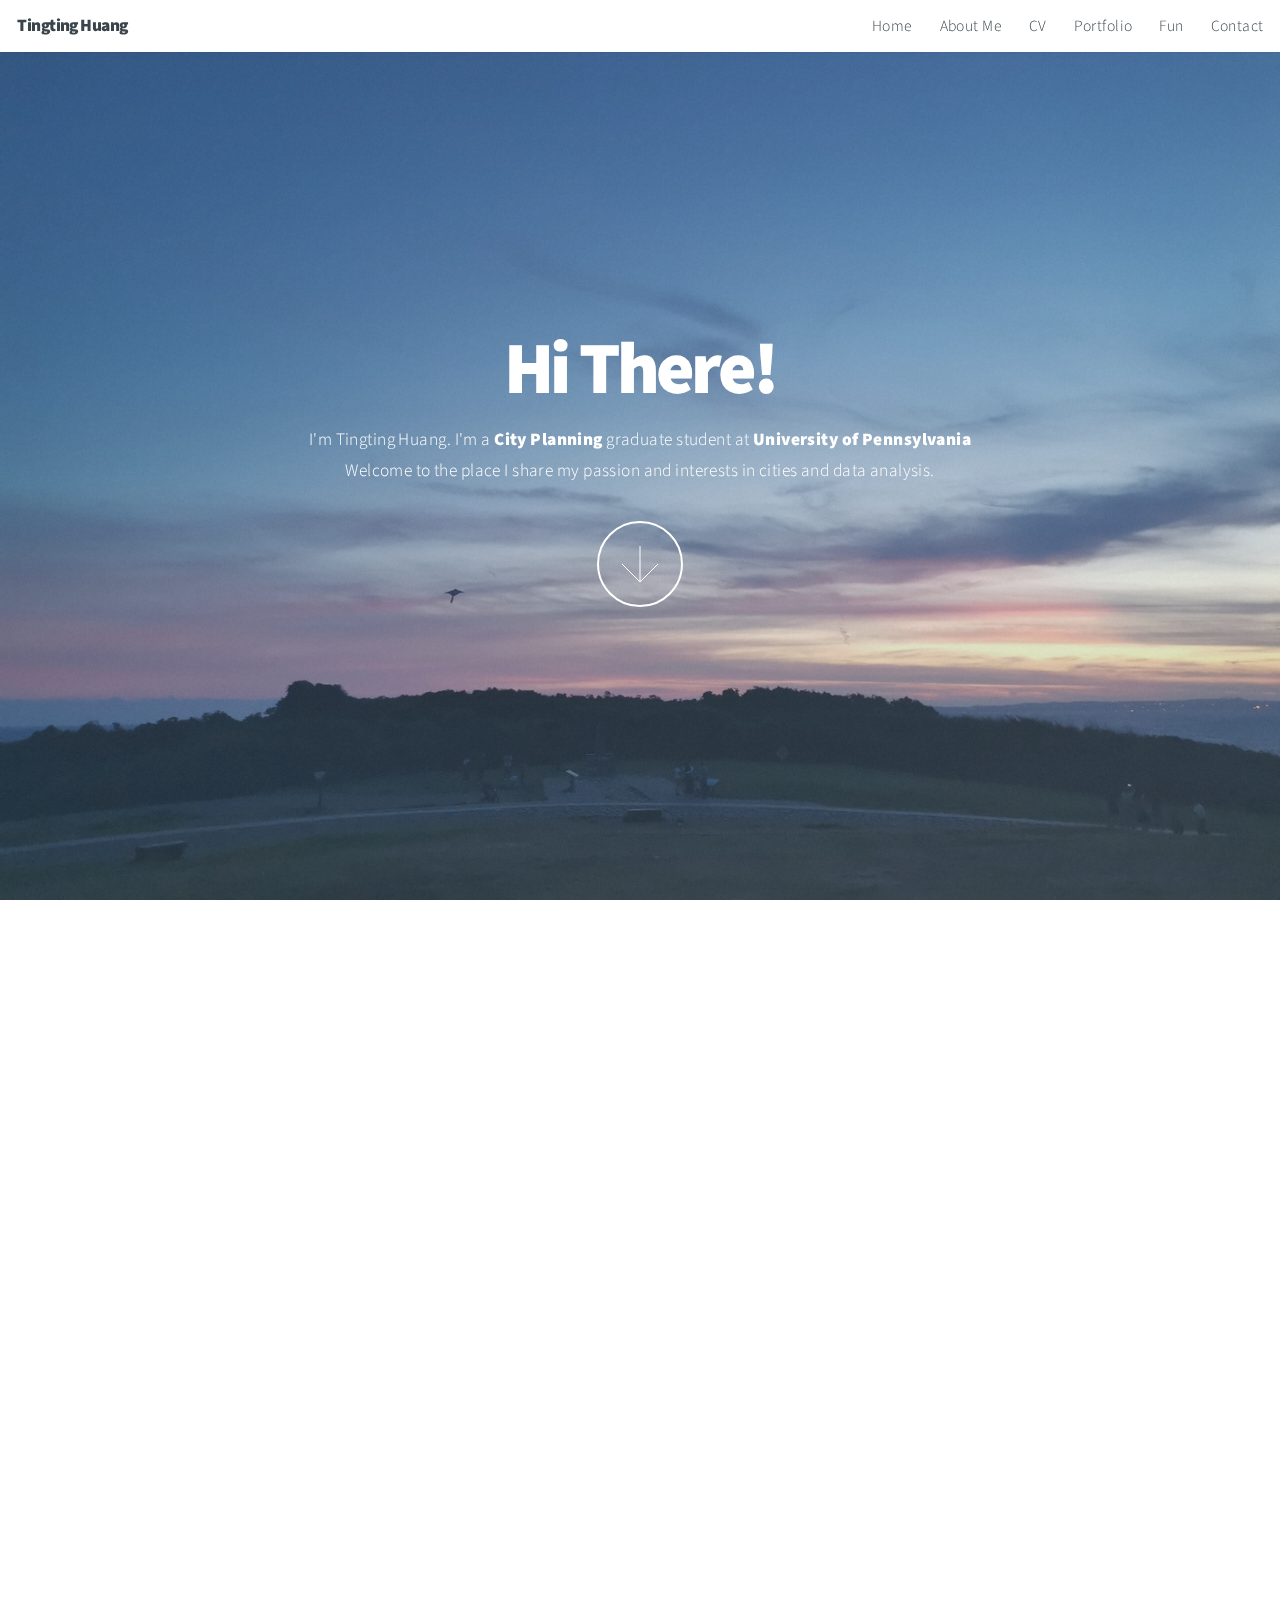
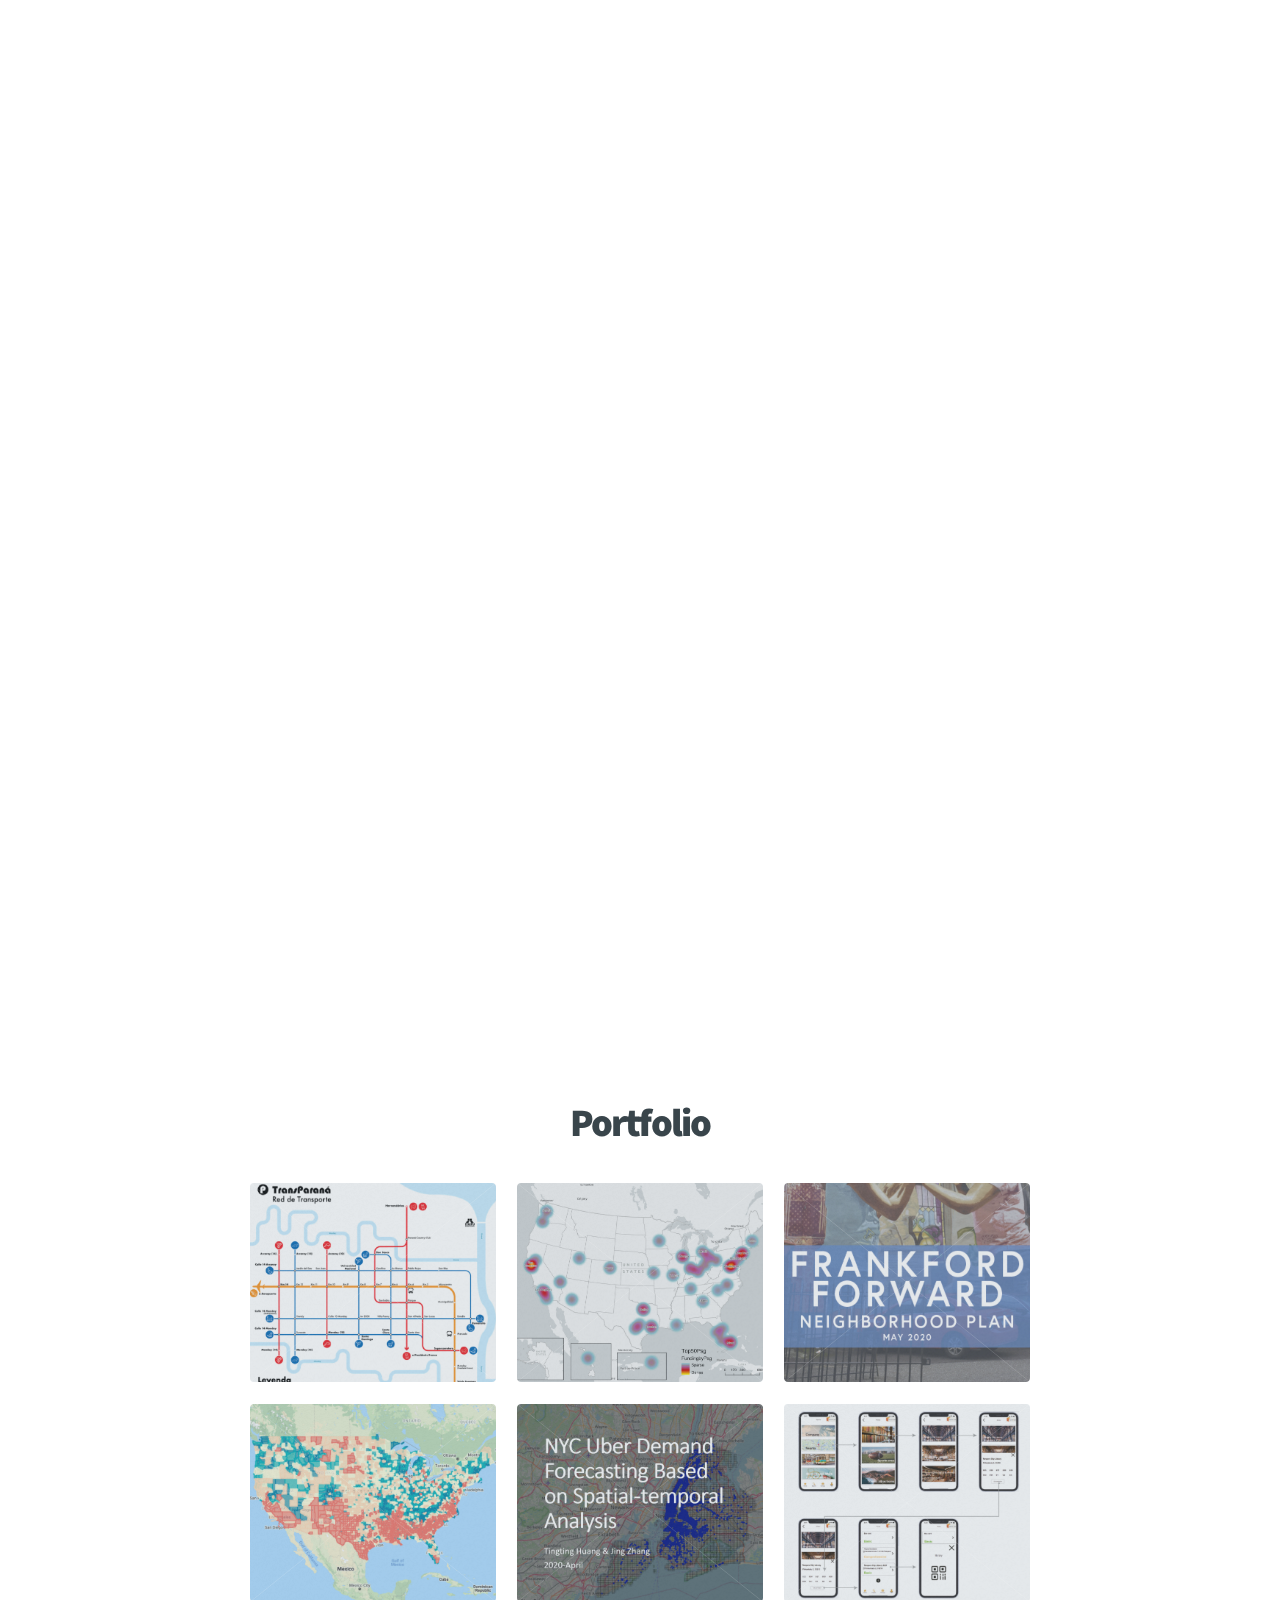
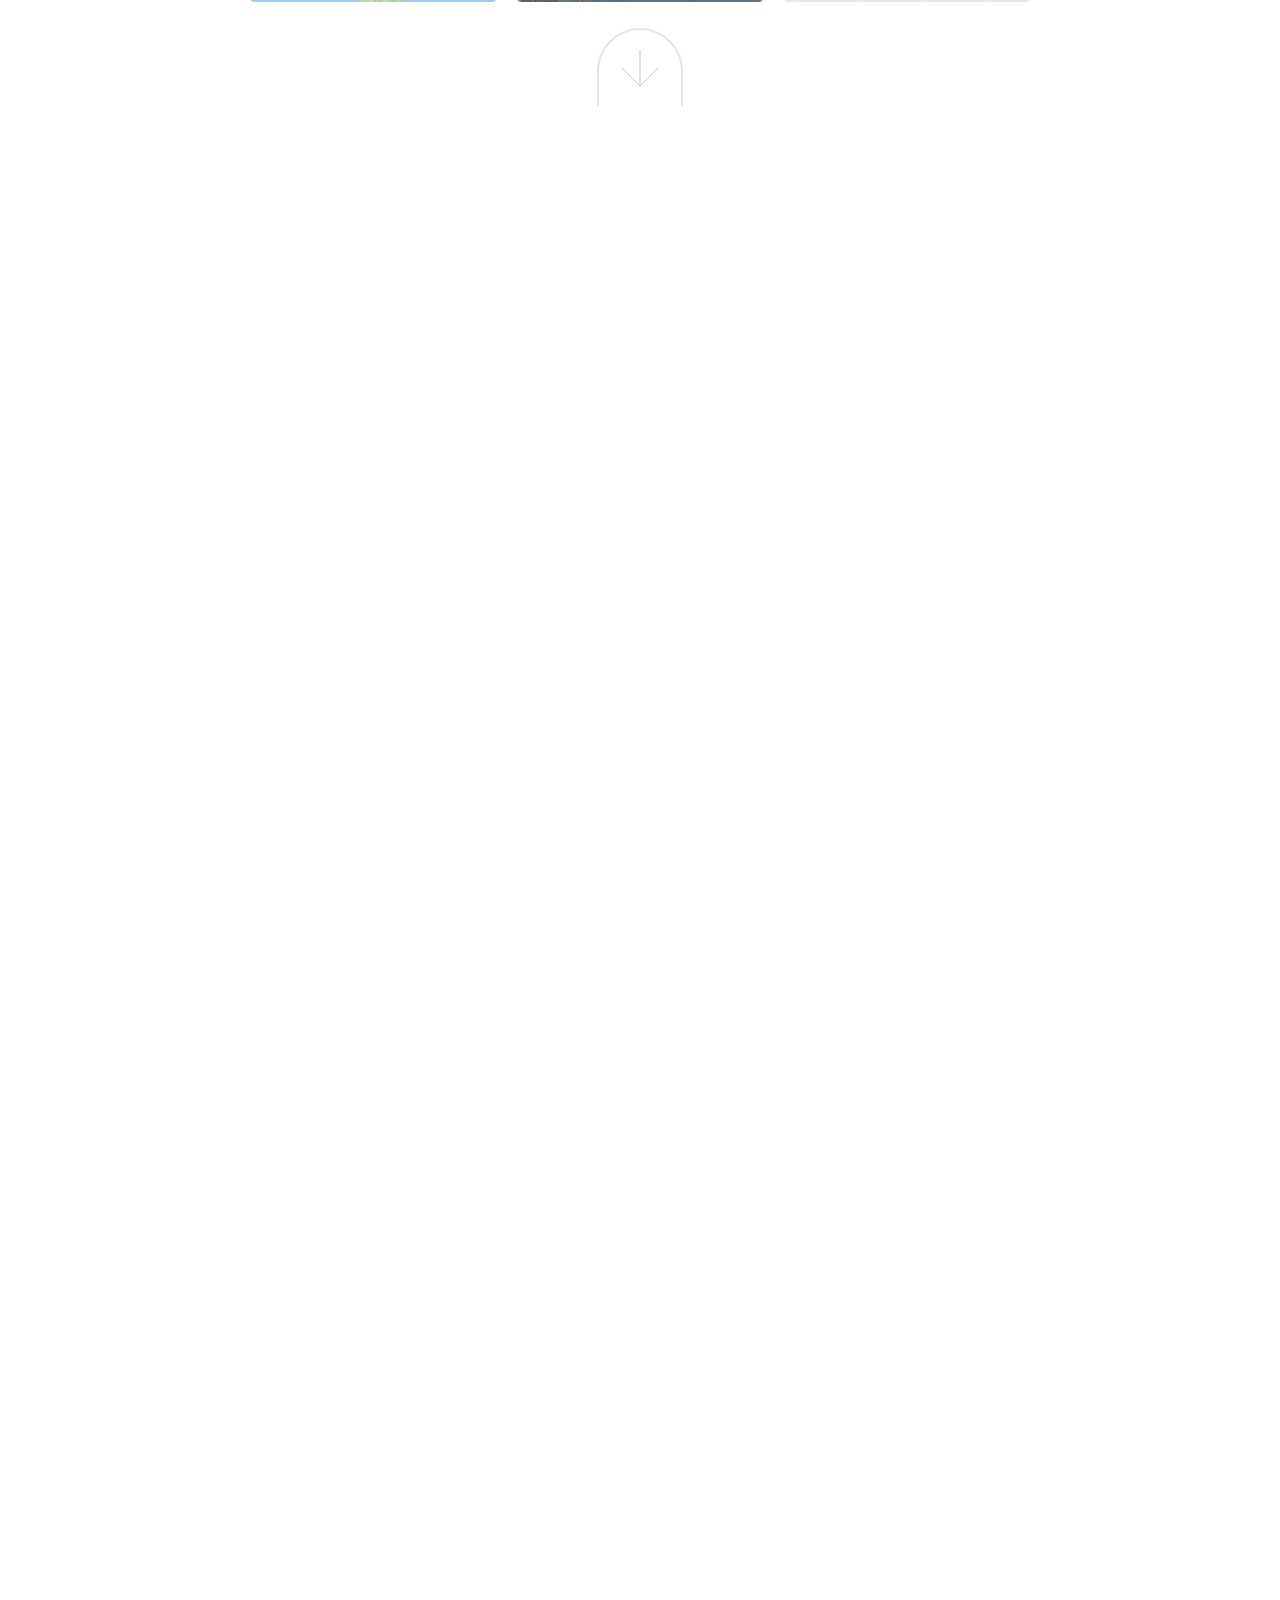
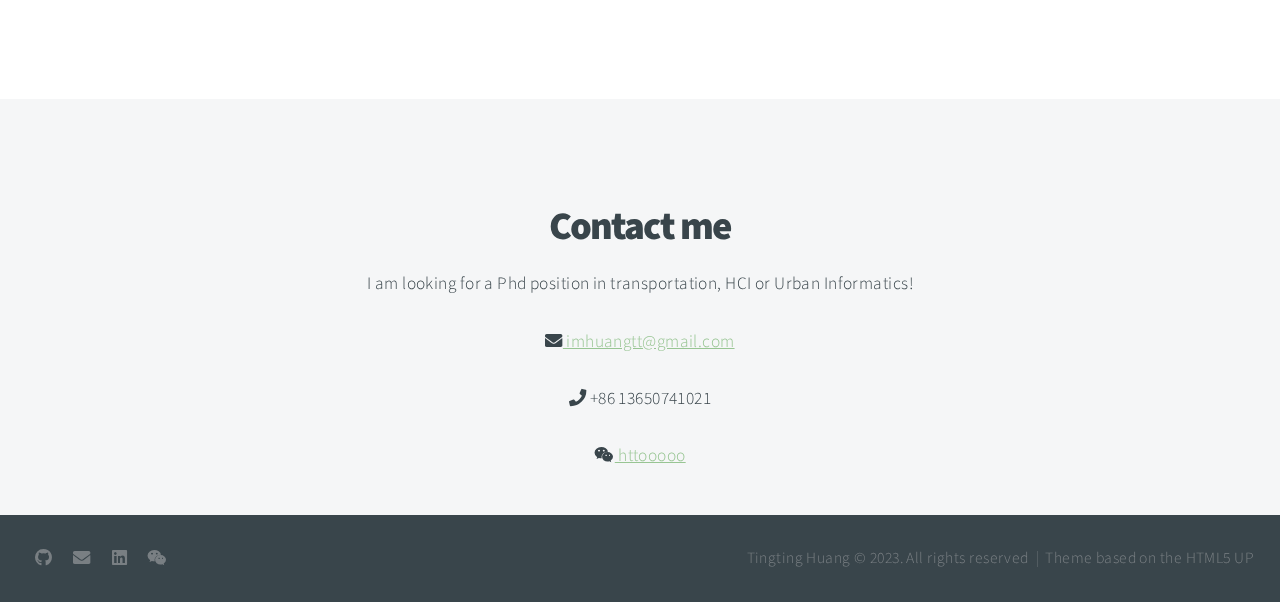
==== commit 122acf04: "Update index.html" ====
--- a/index.html
+++ b/index.html
@@ -55,7 +55,7 @@
 					<header>
 						<h2>About me</h2>
 					</header>
-					<p>Hello! My name is Tingting Huang, and I hold a master's degree in <stong>City Planning</stong> with a specialization in <strong>Transportation</strong> from the <strong>University of Pennsylvania</strong>. Originally from Guangzhou, China, I have obtained a Bachelor's Degree in Human Geography & Urban Planning with a minor in Finance from <strong>Sun Yat-sen University</strong>. Currently, I work as a <strong>software product manager</strong> at SF Express in Shenzhen, China， focusing on the application of machine learning in logistics management systems and business operations.
+					<p>Hello! My name is Tingting Huang, and I hold a master's degree in <stong>City Planning</stong> with a specialization in <strong>Transportation</strong> from the <strong>University of Pennsylvania</strong>. Originally from Guangzhou, China, I have obtained a Bachelor's Degree in Human Geography & Urban Planning with a minor in Finance from <strong>Sun Yat-sen University</strong>. Currently, I work as a <strong>software product manager</strong> at SF Express in Shenzhen, China, focusing on the application of machine learning in logistics management systems and business operations.
 					<br>With a passion for exploring cities, I like using statistical and mapping tools to unravel the intricacies that lie within them. Moreover, I derive great joy from embarking on journeys to new destinations, engaging with individuals from diverse backgrounds, and listening to their unique stories.
 					<br>I'm a data lover, a culinary art enthusiast, and an amateur photographer. I play piano and I love jazz music. I'm always excited to meet people and share our brilliant ideas with each other.  </p>
 				</div>
@@ -238,9 +238,9 @@
 				</div>
 				<div style="width: 49%; font-size: 19px; float: left; background-color: transparent; height: 800px; margin-right: 6%;">
 					
-				    <p><strong>Jane's Walk</strong> is an global event that celebrates the life and ideas of urban activist Jane Jacobs. It involves free, citizen-led walking tours in cities around the world, where people explore their neighborhoods, and engage in discussions about local history, architecture, urban design, and community issues.  Since 2019, the "一览众山小" (Yi Lan Zhong Shan Xiao) volunteer team has been organizing Jane's Walk events in China. With great success, we have orchestrated <strong>20+</strong> Jane's Walk in <strong>9</strong> cities, including Shanghai, Beijing, Shenzhen, and Guangzhou.  These events cover a wide range of themes, such as <strong>15-minute neighborhoods, walkable streets, urban renewal, biodiversity, inclusive communities, and waterfront spaces</strong>. "Yi Lan Zhong Shan Xiao" is a non-profit volunteer organization committed to advancing sustainable development goals in China. With a notable presence in China's <strong>sustainable urbanism</strong> and <strong>transportation</strong> media landscape, we exert significant influence in promoting sustainable practices and shaping the discourse surrounding urban sustainability and transportation. </p>
+				    <p><strong>Jane's Walk</strong> is a global event that celebrates the life and ideas of urban activist Jane Jacobs. It involves free, citizen-led walking tours in cities around the world, where people explore their neighborhoods, and engage in discussions about local history, architecture, urban design, and community issues.  Since 2019, the "一览众山小" (Yi Lan Zhong Shan Xiao) volunteer team has been organizing Jane's Walk events in China. With great success, we have orchestrated <strong>20+</strong> Jane's Walk in <strong>9</strong> cities, including Shanghai, Beijing, Shenzhen, and Guangzhou.  These events cover a wide range of themes, such as <strong>15-minute neighborhoods, walkable streets, urban renewal, biodiversity, inclusive communities, and waterfront spaces</strong>. "Yi Lan Zhong Shan Xiao" is a non-profit volunteer organization committed to advancing sustainable development goals in China. With a notable presence in China's <strong>sustainable urbanism</strong> and <strong>transportation</strong> media landscape, we exert significant influence in promoting sustainable practices and shaping the discourse surrounding urban sustainability and transportation. </p>
 					<p>As a volunteer with the organization, I co-organized a Jane's Walk in Shenzhen alongside fellow volunteers in July 2022. The city walk focused on the theme of <strong>"Connecting Communities with Nature"</strong>. To delve into the design and significance of community parks, we embarked on immersive street walks, conducted insightful observations, and engaged in interviews with local residents. In a collaborative workshop, we collectively crafted a green map with a park-centric focus. Additionally, we were honored to have a distinguished landscape designer join us, sharing insights and facilitating a vibrant exchange of ideas. The event had over <strong>30+</strong> participants and garnered attention from local news media.</p>
-				    <p style="font-size: 19;"><a href="https://enapp.chinadaily.com.cn/a/202307/26/AP64c04d55a31003c0fbfbbb92.html" ><strong>Read our Jane's Walk Story at China Daily</strong></a></p>
+				    <p style="font-size: 19;"><a href="https://www.chinadailyhk.com/article/342634#City-walks-step-up-in-popularity" ><strong>Read our Jane's Walk Story at China Daily</strong></a></p>
 				</div>
 				<div style="width: 42%; float: right; background-color: transparent">
 					<img style="height: 224px; width: 224px;" src="images/Fun/1.jpg" alt="" />
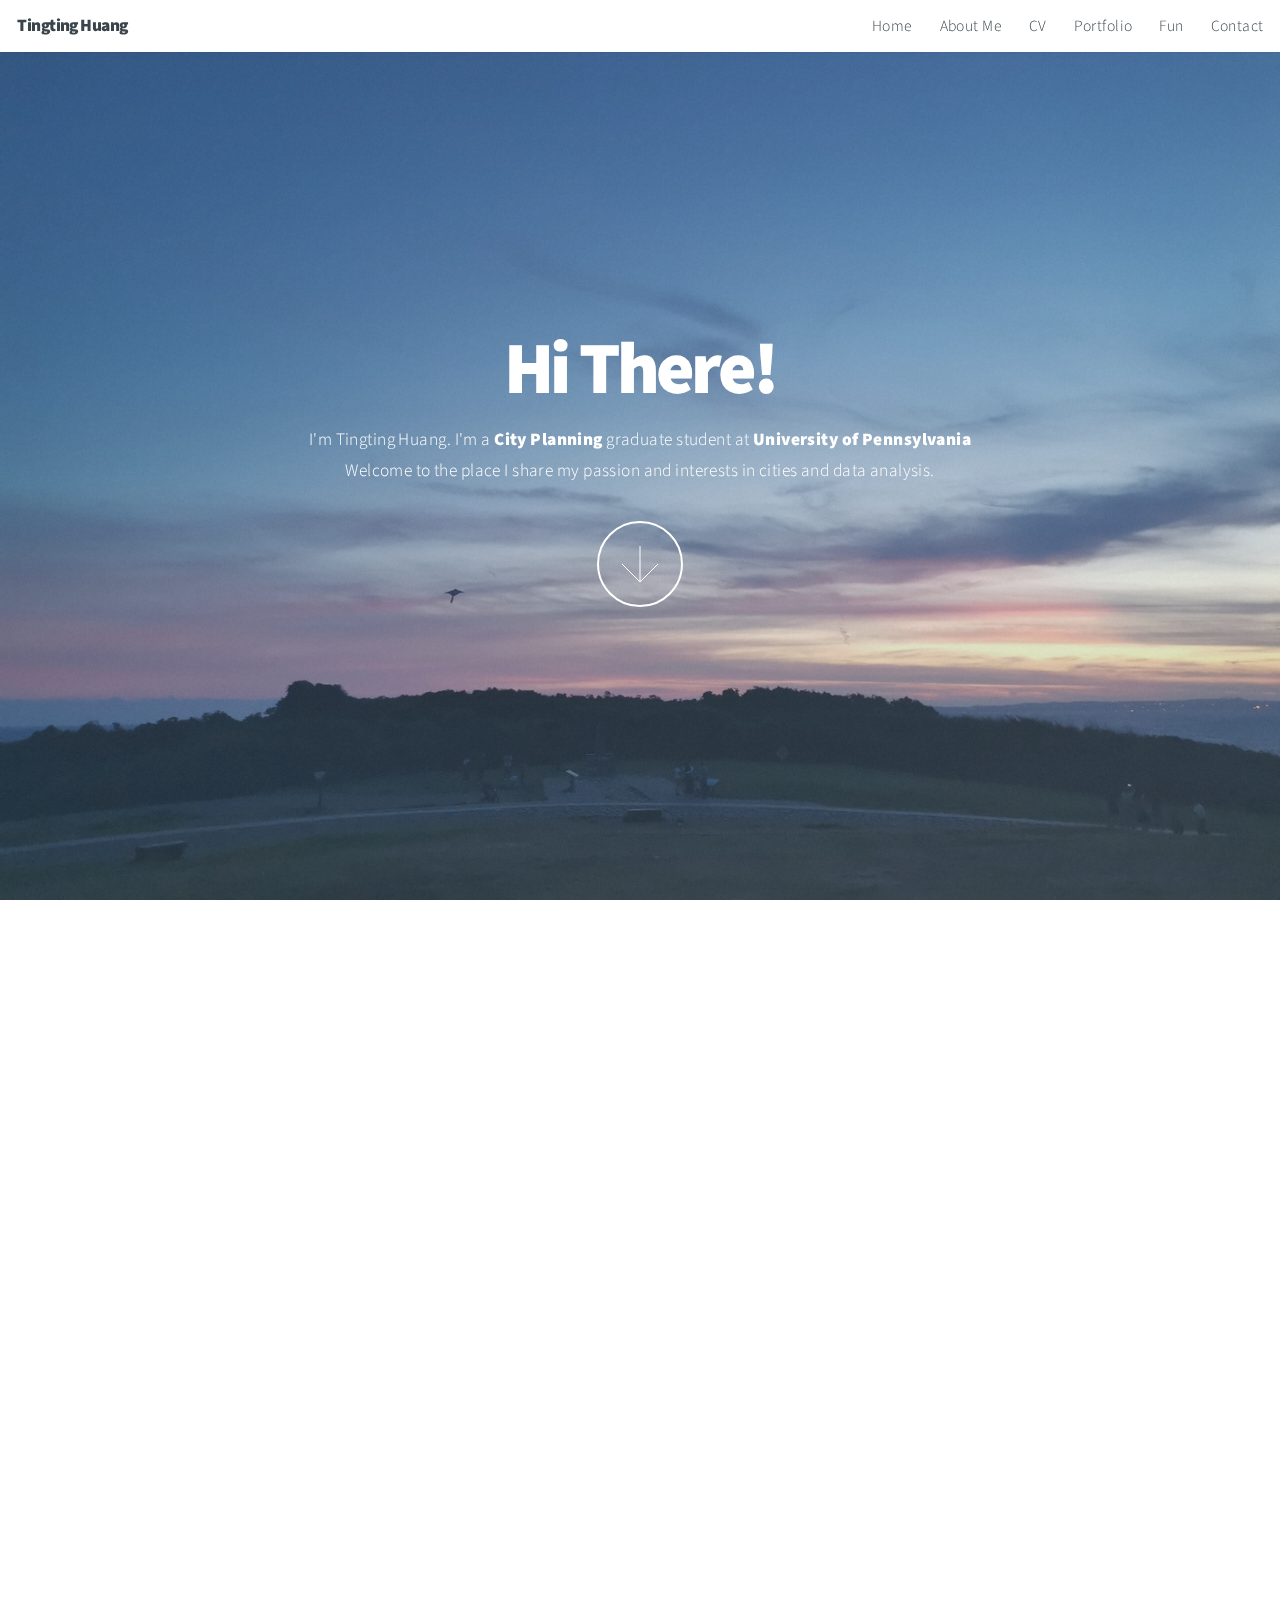
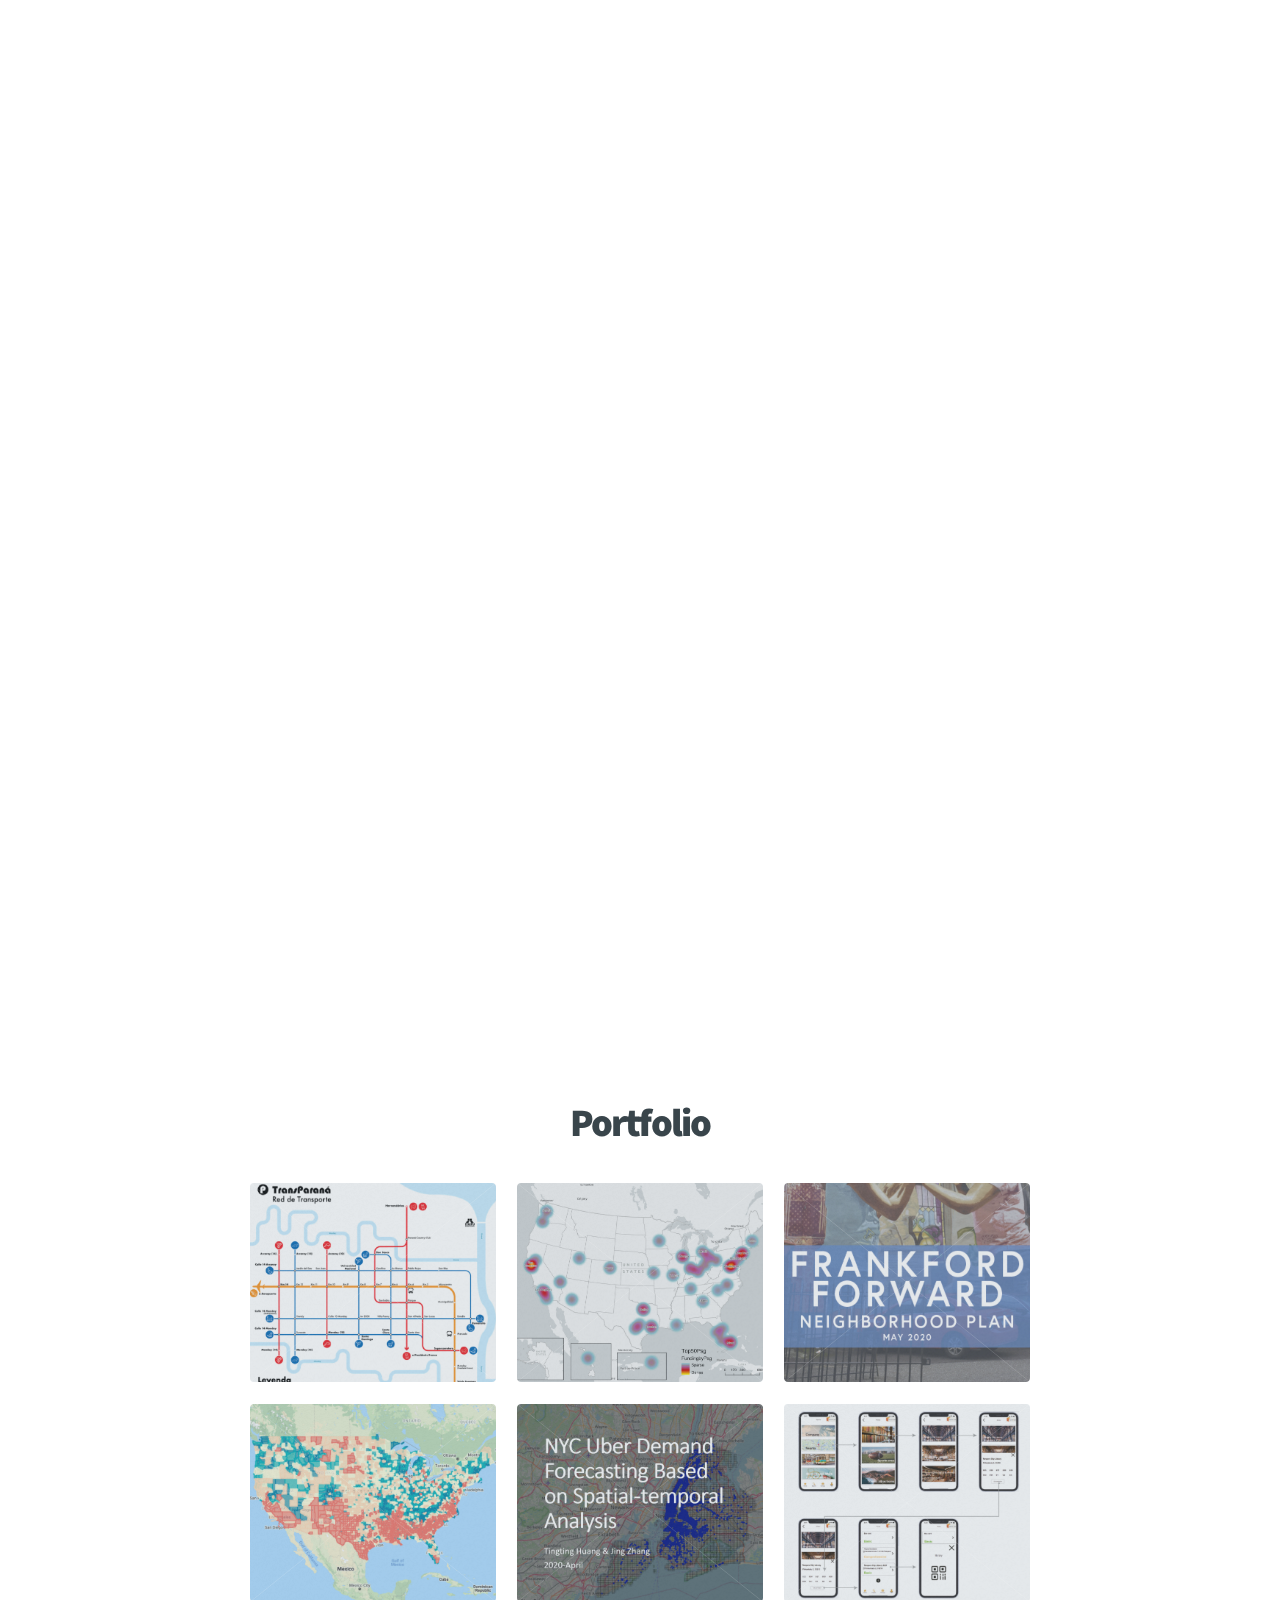
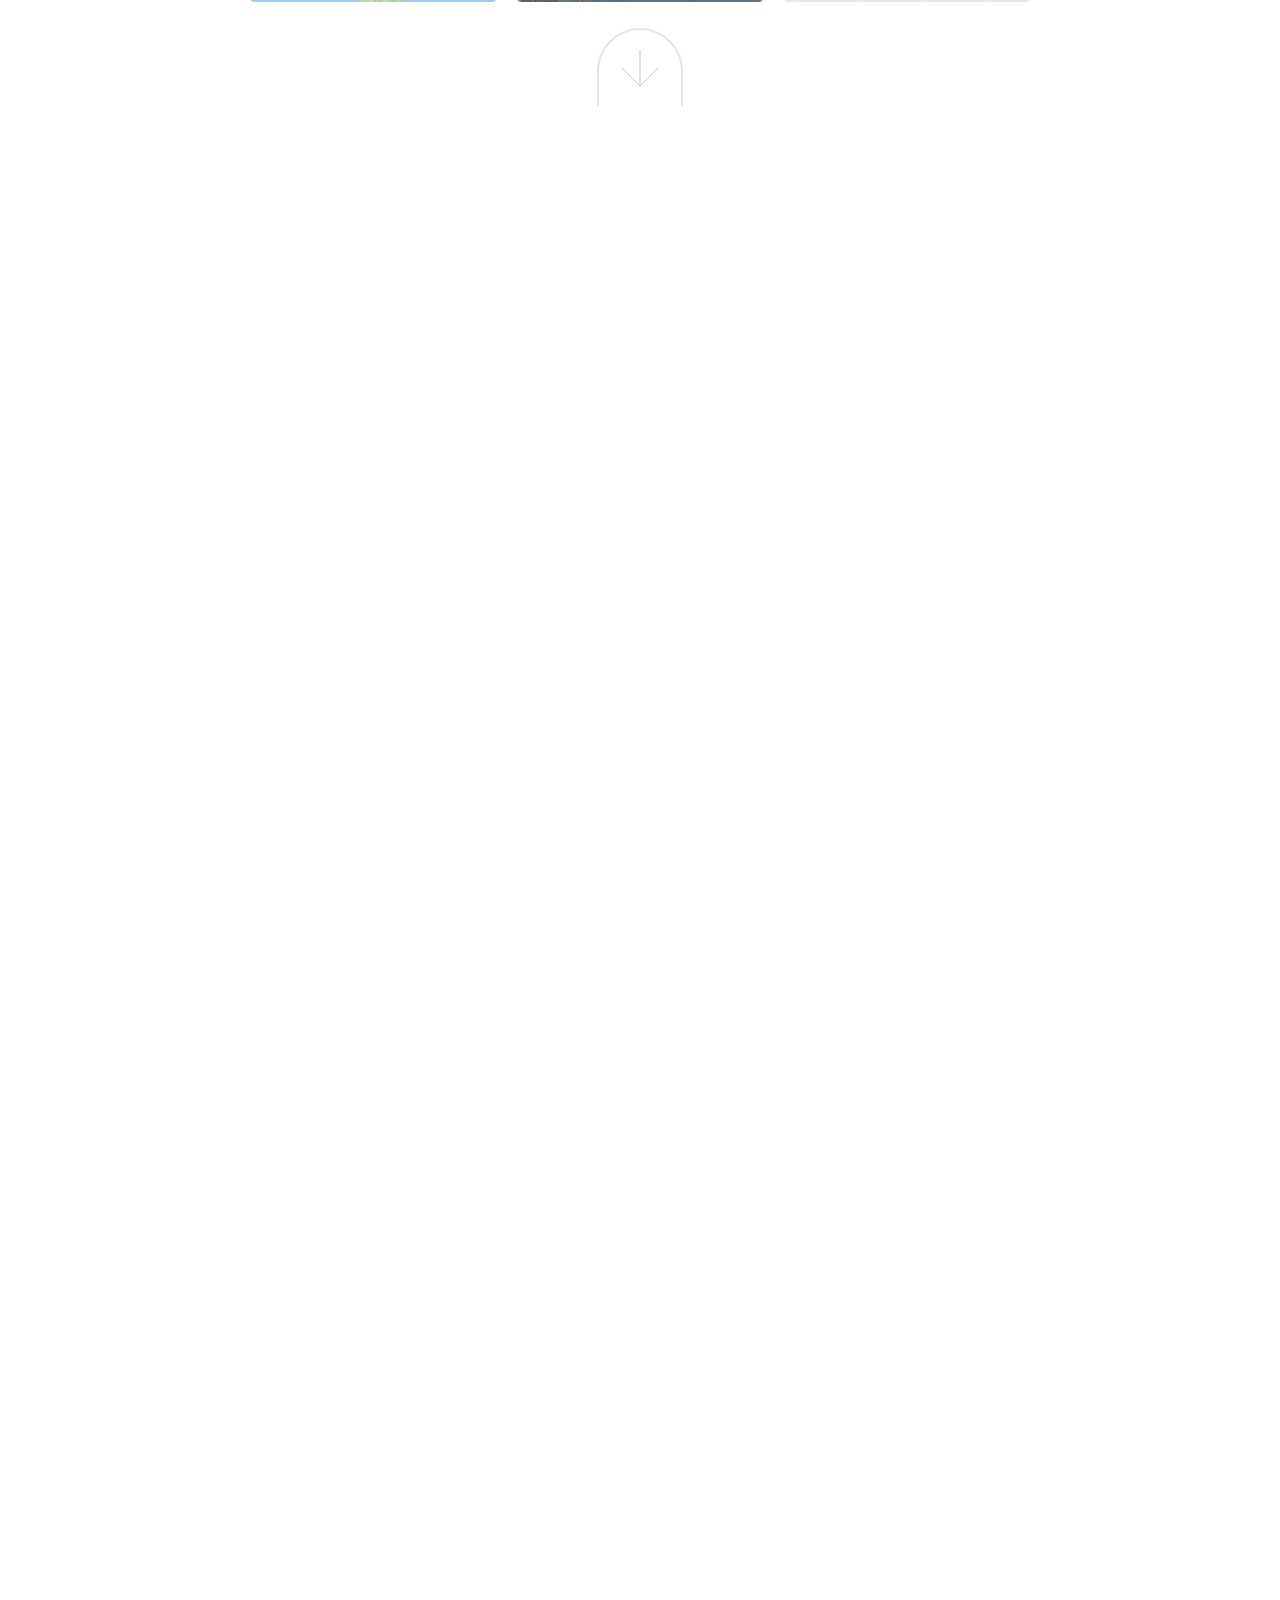
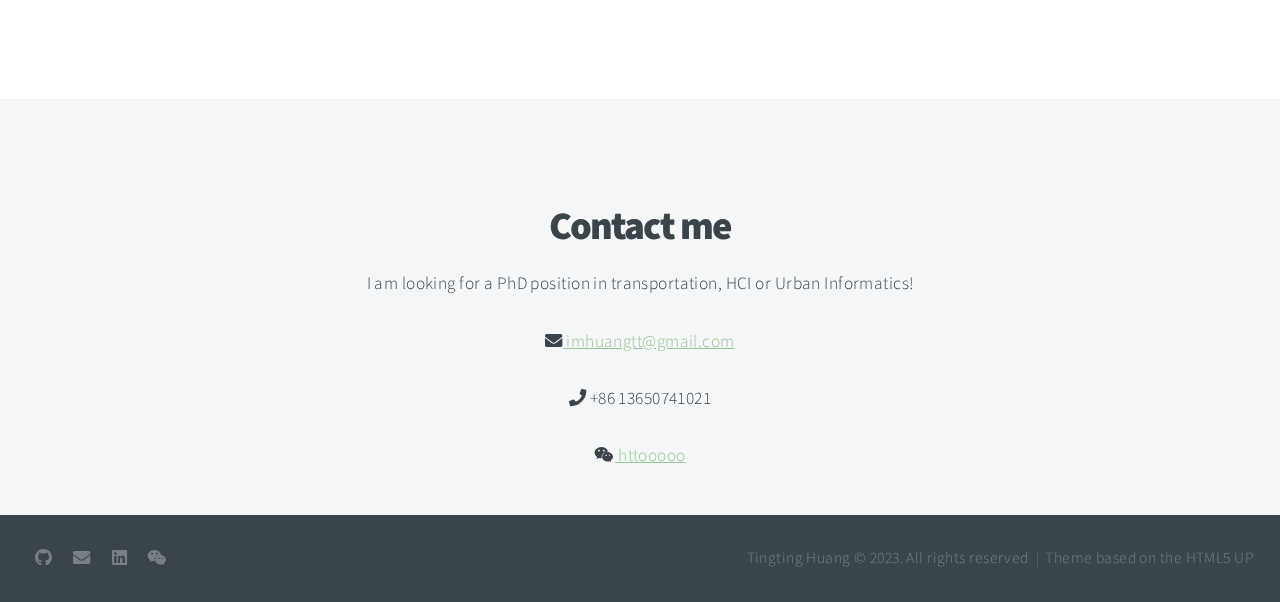
==== commit a782e543: "Update index.html" ====
--- a/index.html
+++ b/index.html
@@ -238,7 +238,7 @@
 				</div>
 				<div style="width: 49%; font-size: 19px; float: left; background-color: transparent; height: 800px; margin-right: 6%;">
 					
-				    <p><strong>Jane's Walk</strong> is a global event that celebrates the life and ideas of urban activist Jane Jacobs. It involves free, citizen-led walking tours in cities around the world, where people explore their neighborhoods, and engage in discussions about local history, architecture, urban design, and community issues.  Since 2019, the "一览众山小" (Yi Lan Zhong Shan Xiao) volunteer team has been organizing Jane's Walk events in China. With great success, we have orchestrated <strong>20+</strong> Jane's Walk in <strong>9</strong> cities, including Shanghai, Beijing, Shenzhen, and Guangzhou.  These events cover a wide range of themes, such as <strong>15-minute neighborhoods, walkable streets, urban renewal, biodiversity, inclusive communities, and waterfront spaces</strong>. "Yi Lan Zhong Shan Xiao" is a non-profit volunteer organization committed to advancing sustainable development goals in China. With a notable presence in China's <strong>sustainable urbanism</strong> and <strong>transportation</strong> media landscape, we exert significant influence in promoting sustainable practices and shaping the discourse surrounding urban sustainability and transportation. </p>
+				    <p><strong>Jane's Walk</strong> is a global event that celebrates the life and ideas of urban activist Jane Jacobs. It involves free, citizen-led walking tours in cities around the world, where people explore their neighborhoods, and engage in discussions about local history, architecture, urban design, and community issues.  Since 2019, the "一览众山小" (SustianableCity) volunteer team has been organizing Jane's Walk events in China. With great success, we have orchestrated <strong>20+</strong> Jane's Walk in <strong>9</strong> cities, including Shanghai, Beijing, Shenzhen, and Guangzhou.  These events cover a wide range of themes, such as <strong>15-minute neighborhoods, walkable streets, urban renewal, biodiversity, inclusive communities, and waterfront spaces</strong>. "SustianableCity" is a non-profit volunteer organization committed to advancing sustainable development goals in China. With a notable presence in China's <strong>sustainable urbanism</strong> and <strong>transportation</strong> media landscape, we exert significant influence in promoting sustainable practices and shaping the discourse surrounding urban sustainability and transportation. </p>
 					<p>As a volunteer with the organization, I co-organized a Jane's Walk in Shenzhen alongside fellow volunteers in July 2022. The city walk focused on the theme of <strong>"Connecting Communities with Nature"</strong>. To delve into the design and significance of community parks, we embarked on immersive street walks, conducted insightful observations, and engaged in interviews with local residents. In a collaborative workshop, we collectively crafted a green map with a park-centric focus. Additionally, we were honored to have a distinguished landscape designer join us, sharing insights and facilitating a vibrant exchange of ideas. The event had over <strong>30+</strong> participants and garnered attention from local news media.</p>
 				    <p style="font-size: 19;"><a href="https://www.chinadailyhk.com/article/342634#City-walks-step-up-in-popularity" ><strong>Read our Jane's Walk Story at China Daily</strong></a></p>
 				</div>
@@ -262,7 +262,7 @@
 				<div class="content">
 					<header>
 						<h2>Contact me</h2>
-						<p>I am looking for a Phd position in transportation, HCI or Urban Informatics!</p>						
+						<p>I am looking for a PhD position in transportation, HCI or Urban Informatics!</p>						
 						<ul class="menu">
 						<p><span class="icon solid fa-envelope"><a href="mailto:huangtt@upenn.edu?">  imhuangtt@gmail.com</a></p>
 						<p><span class="icon solid fa-phone"> +86 13650741021</a></p>
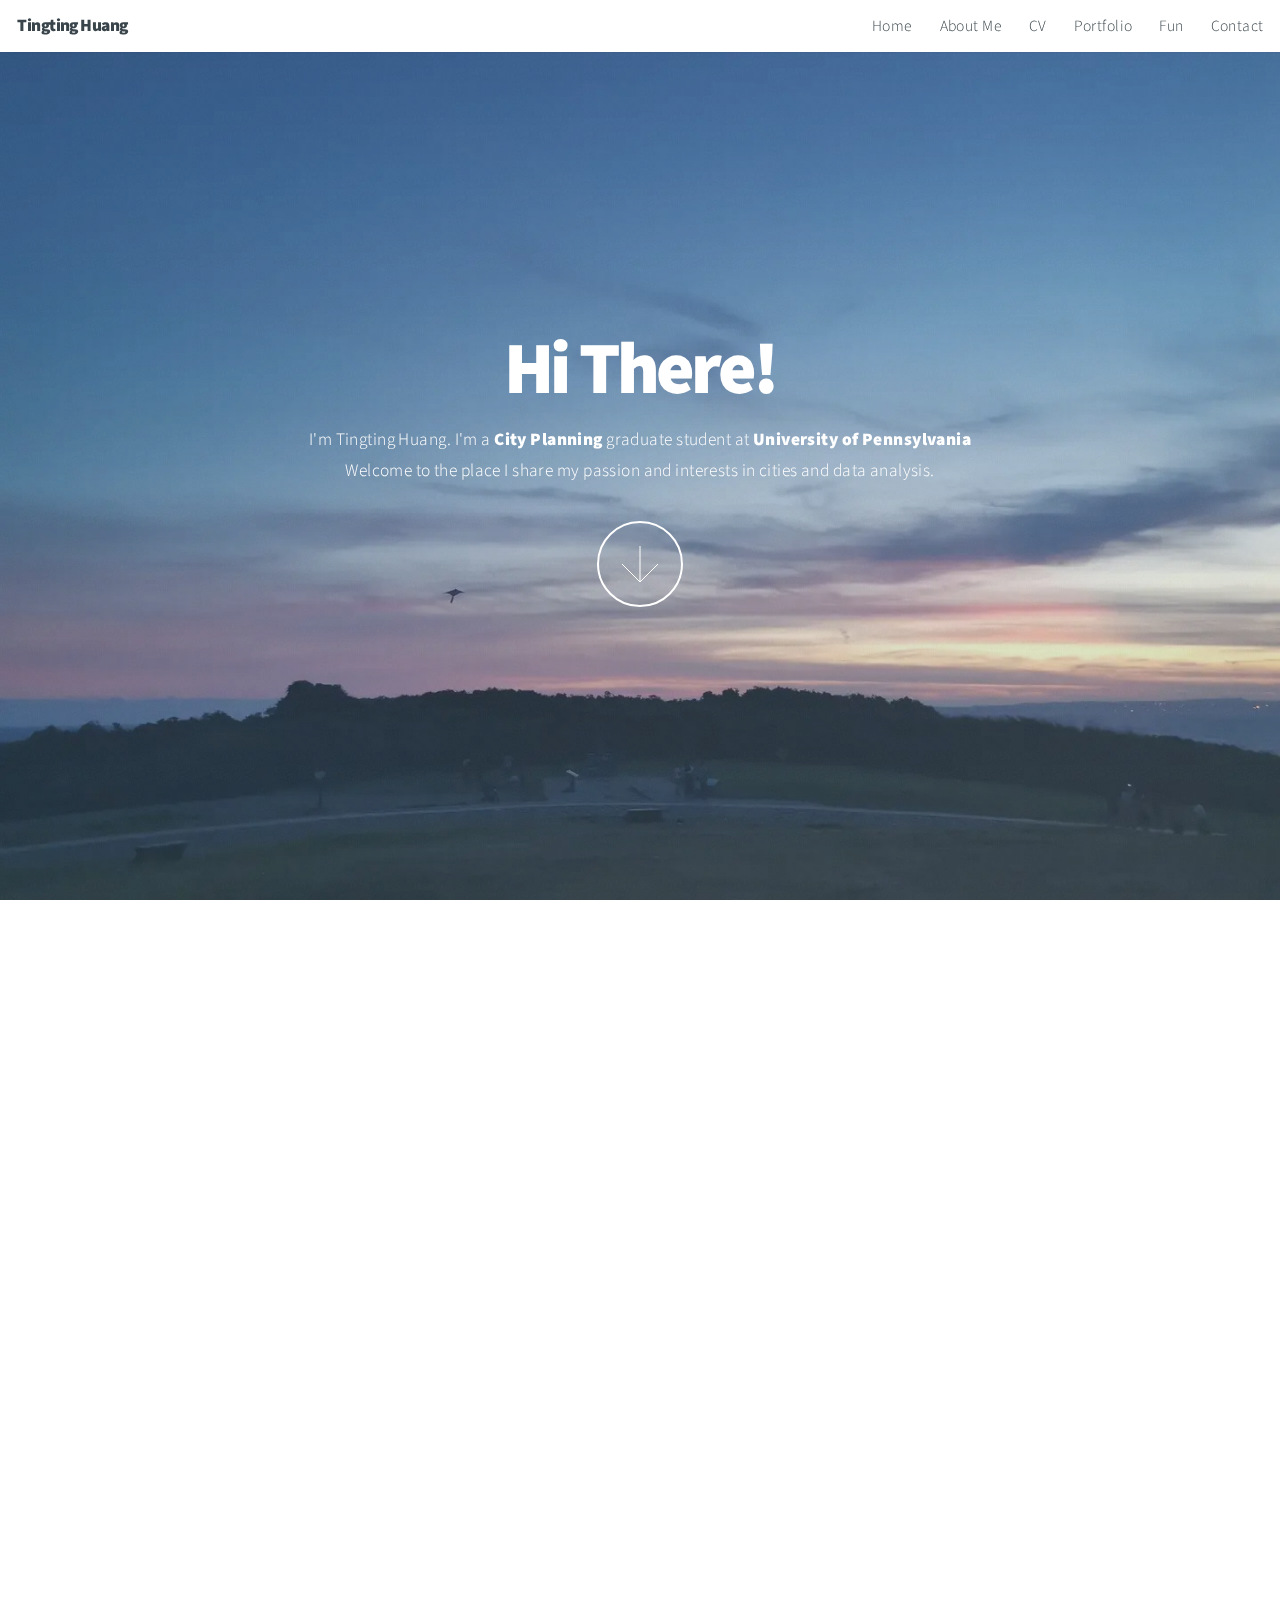
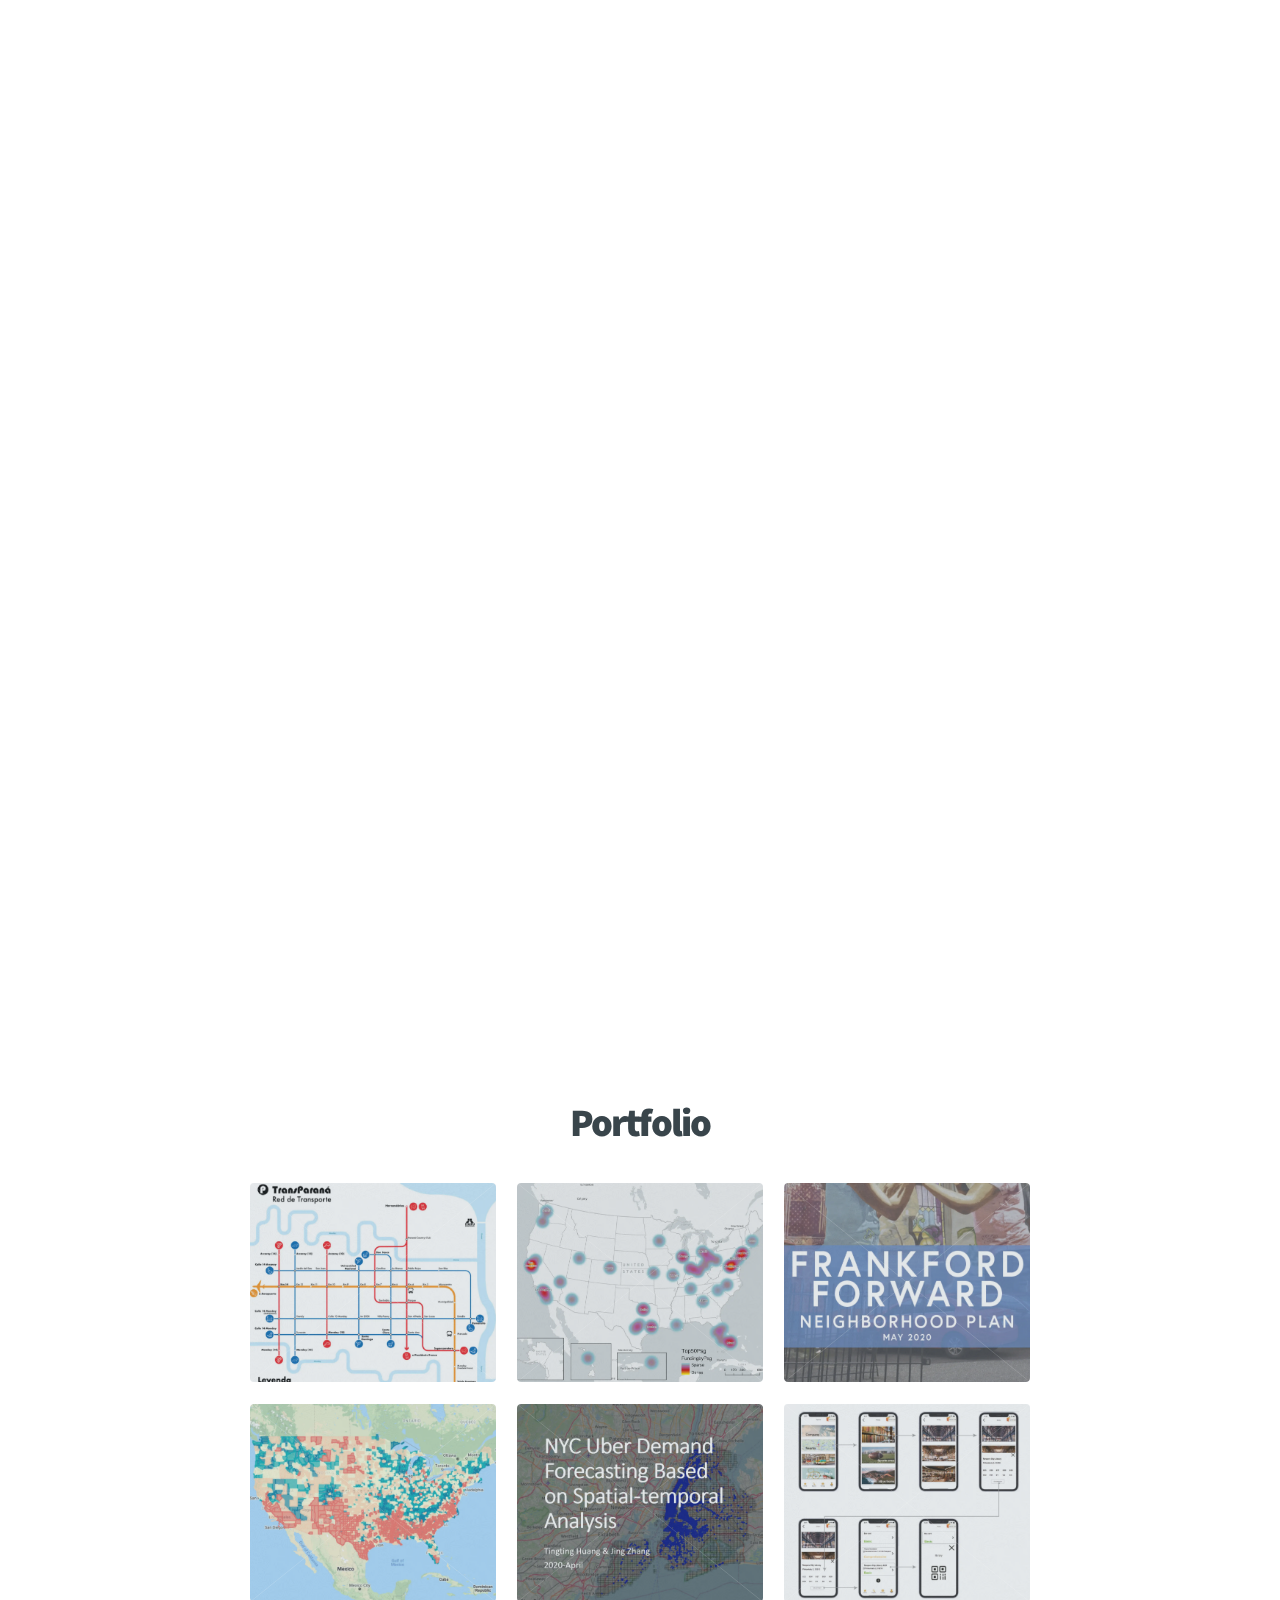
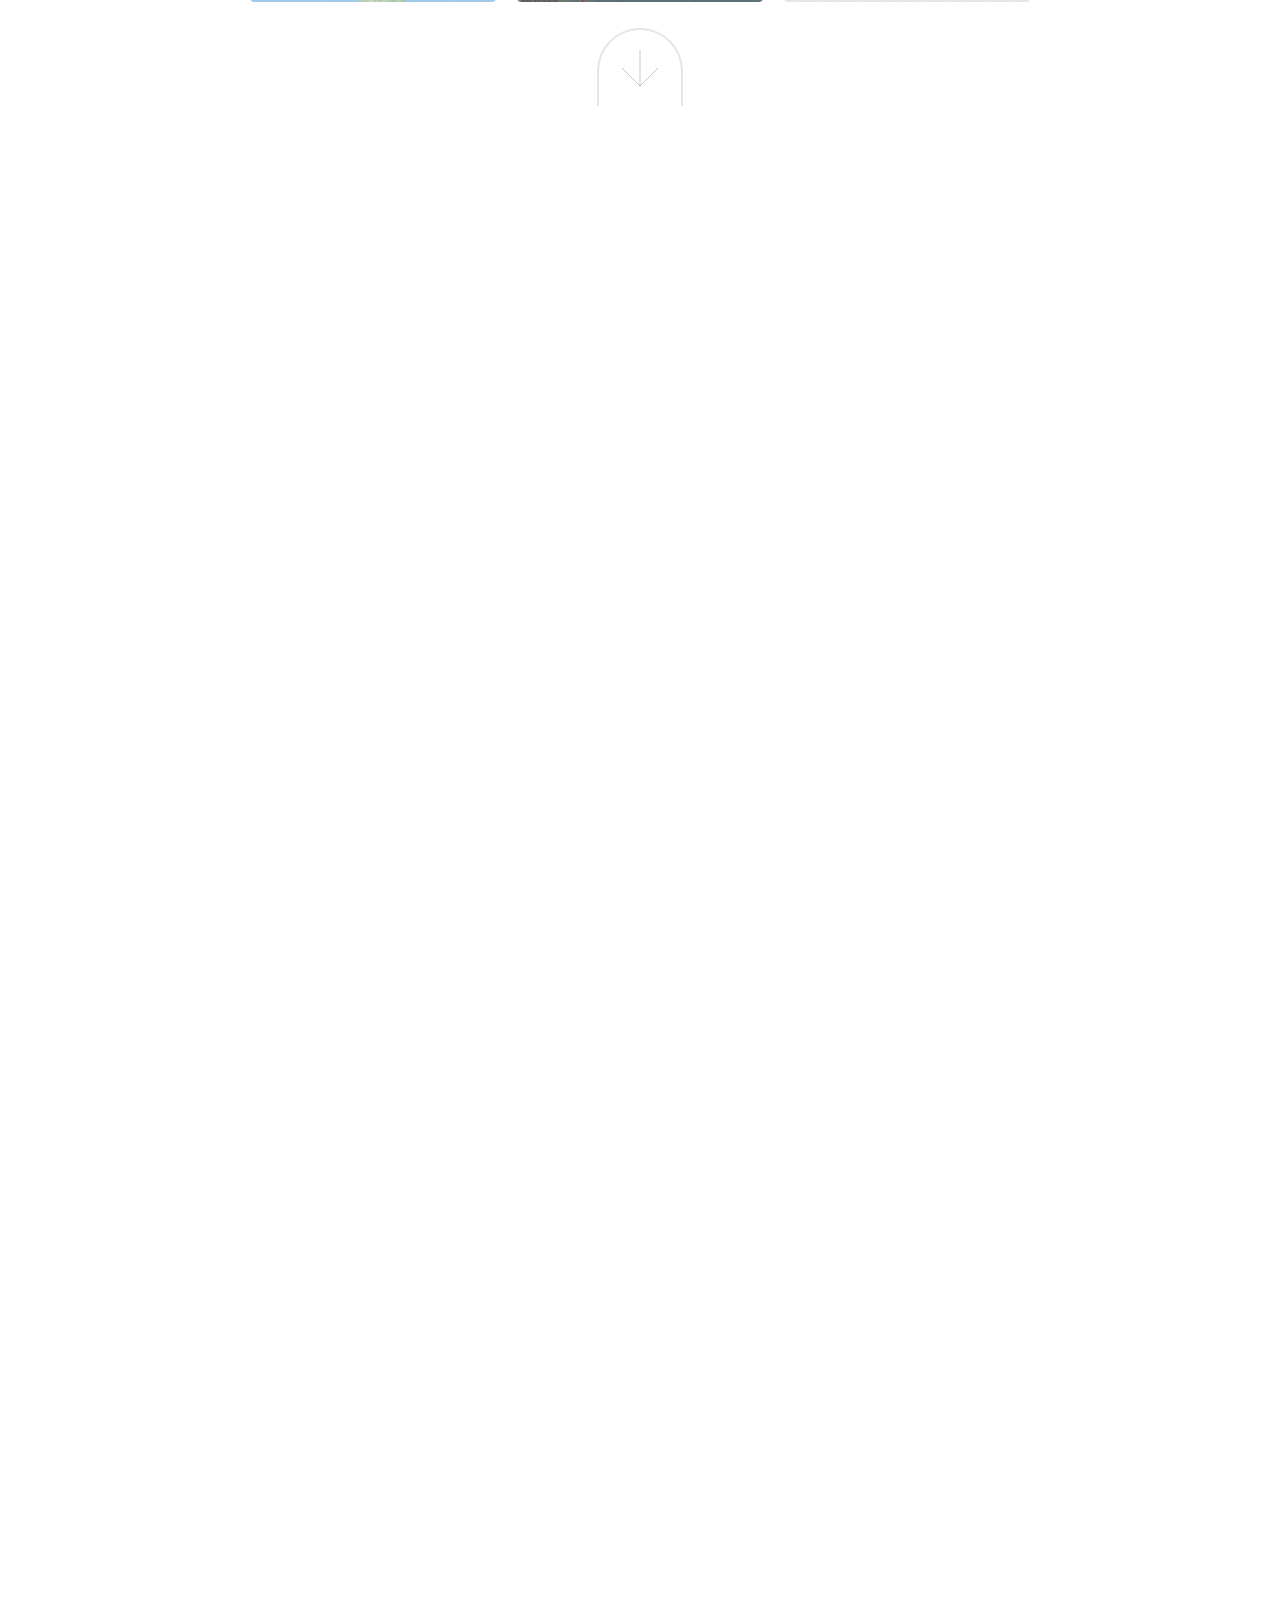
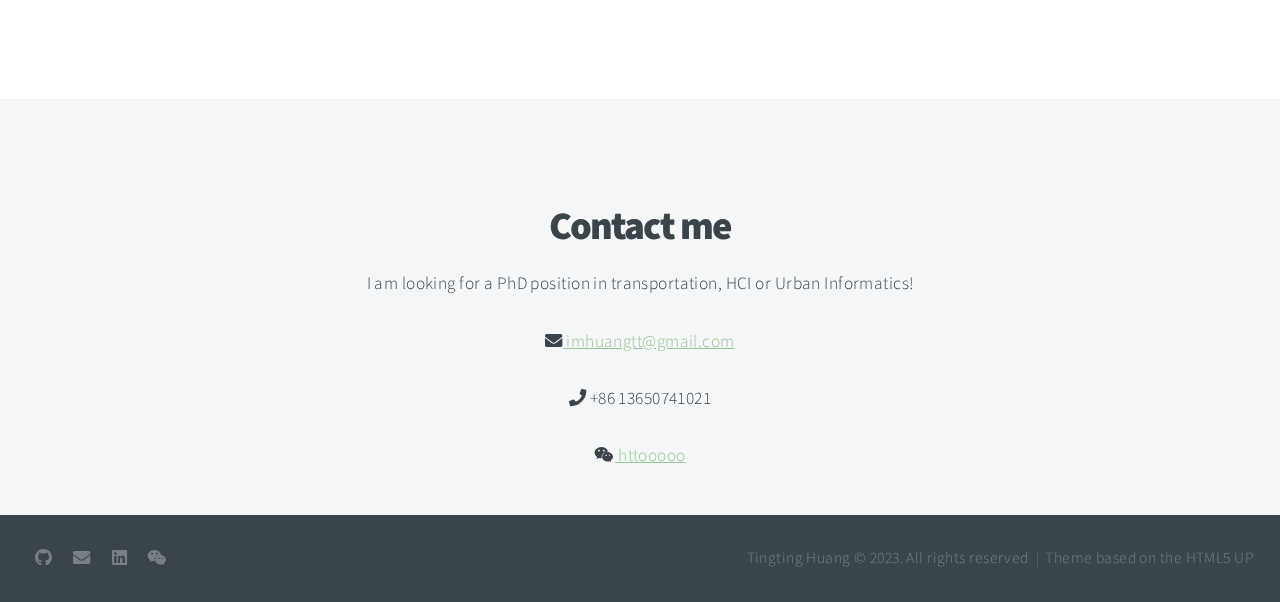
==== commit 300d4056: "Update index.html" ====
--- a/index.html
+++ b/index.html
@@ -90,7 +90,7 @@
 					</div>
 					<div style="width: 100%; float: left;">
 						<p>
-							please check out my <a href="cv/Tingting Huang_CV_English.pdf"><strong>CV</strong></a>
+							please feel free to check out my <a href="cv/Tingting Huang_CV_English.pdf"><strong>CV</strong></a>
 						</p>
 					</div>
 				</div>
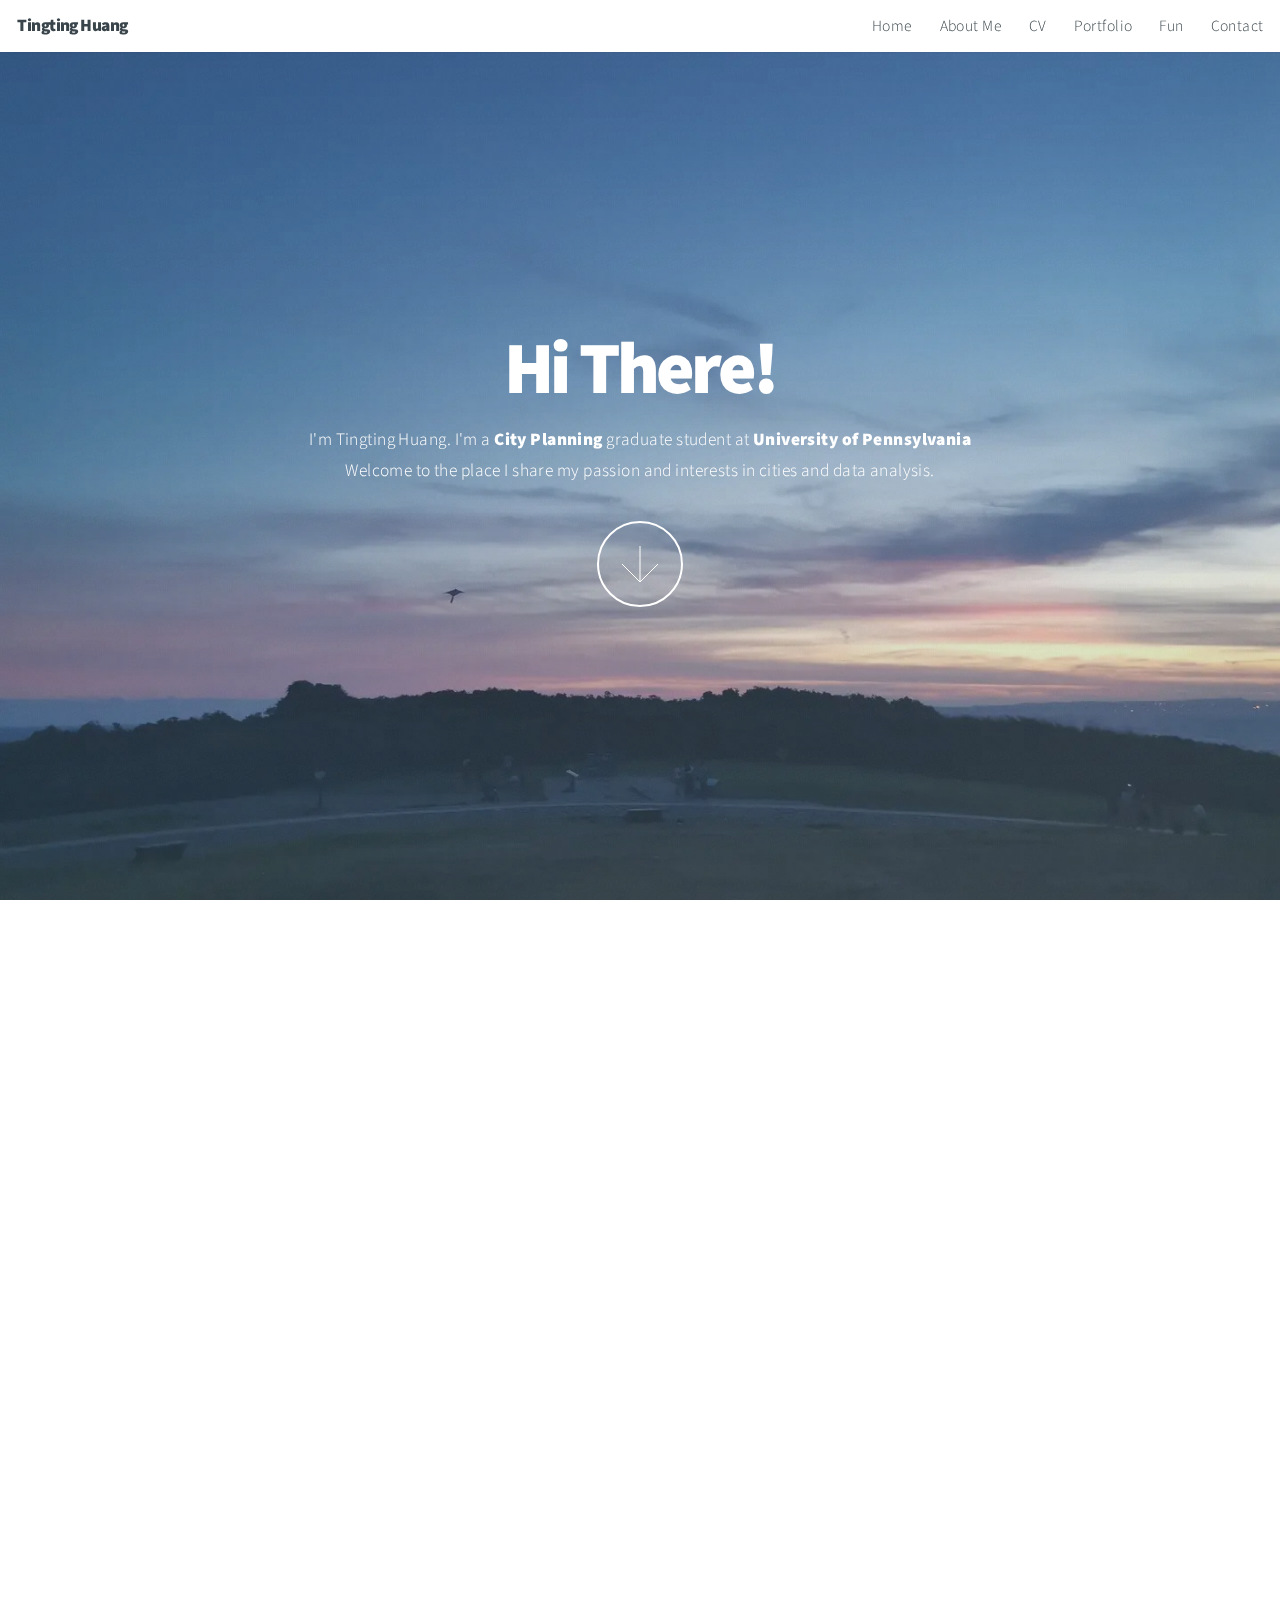
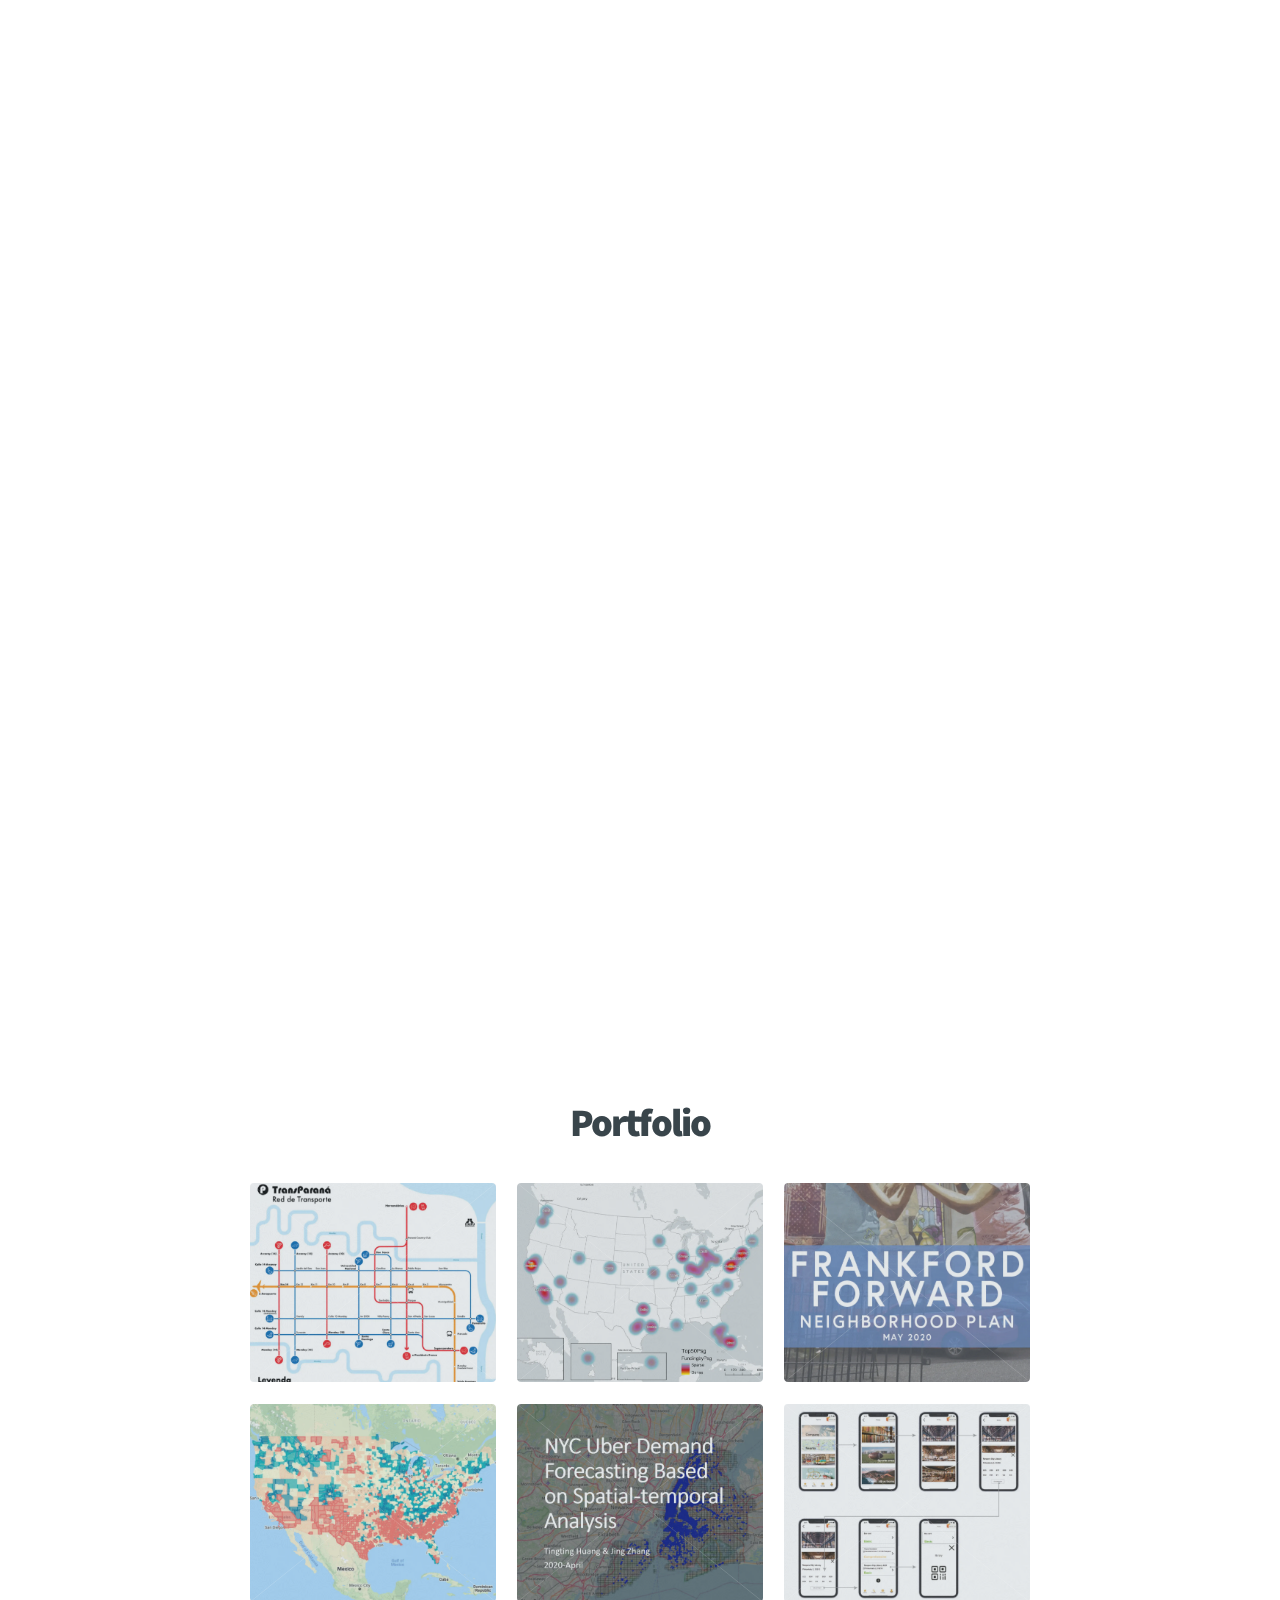
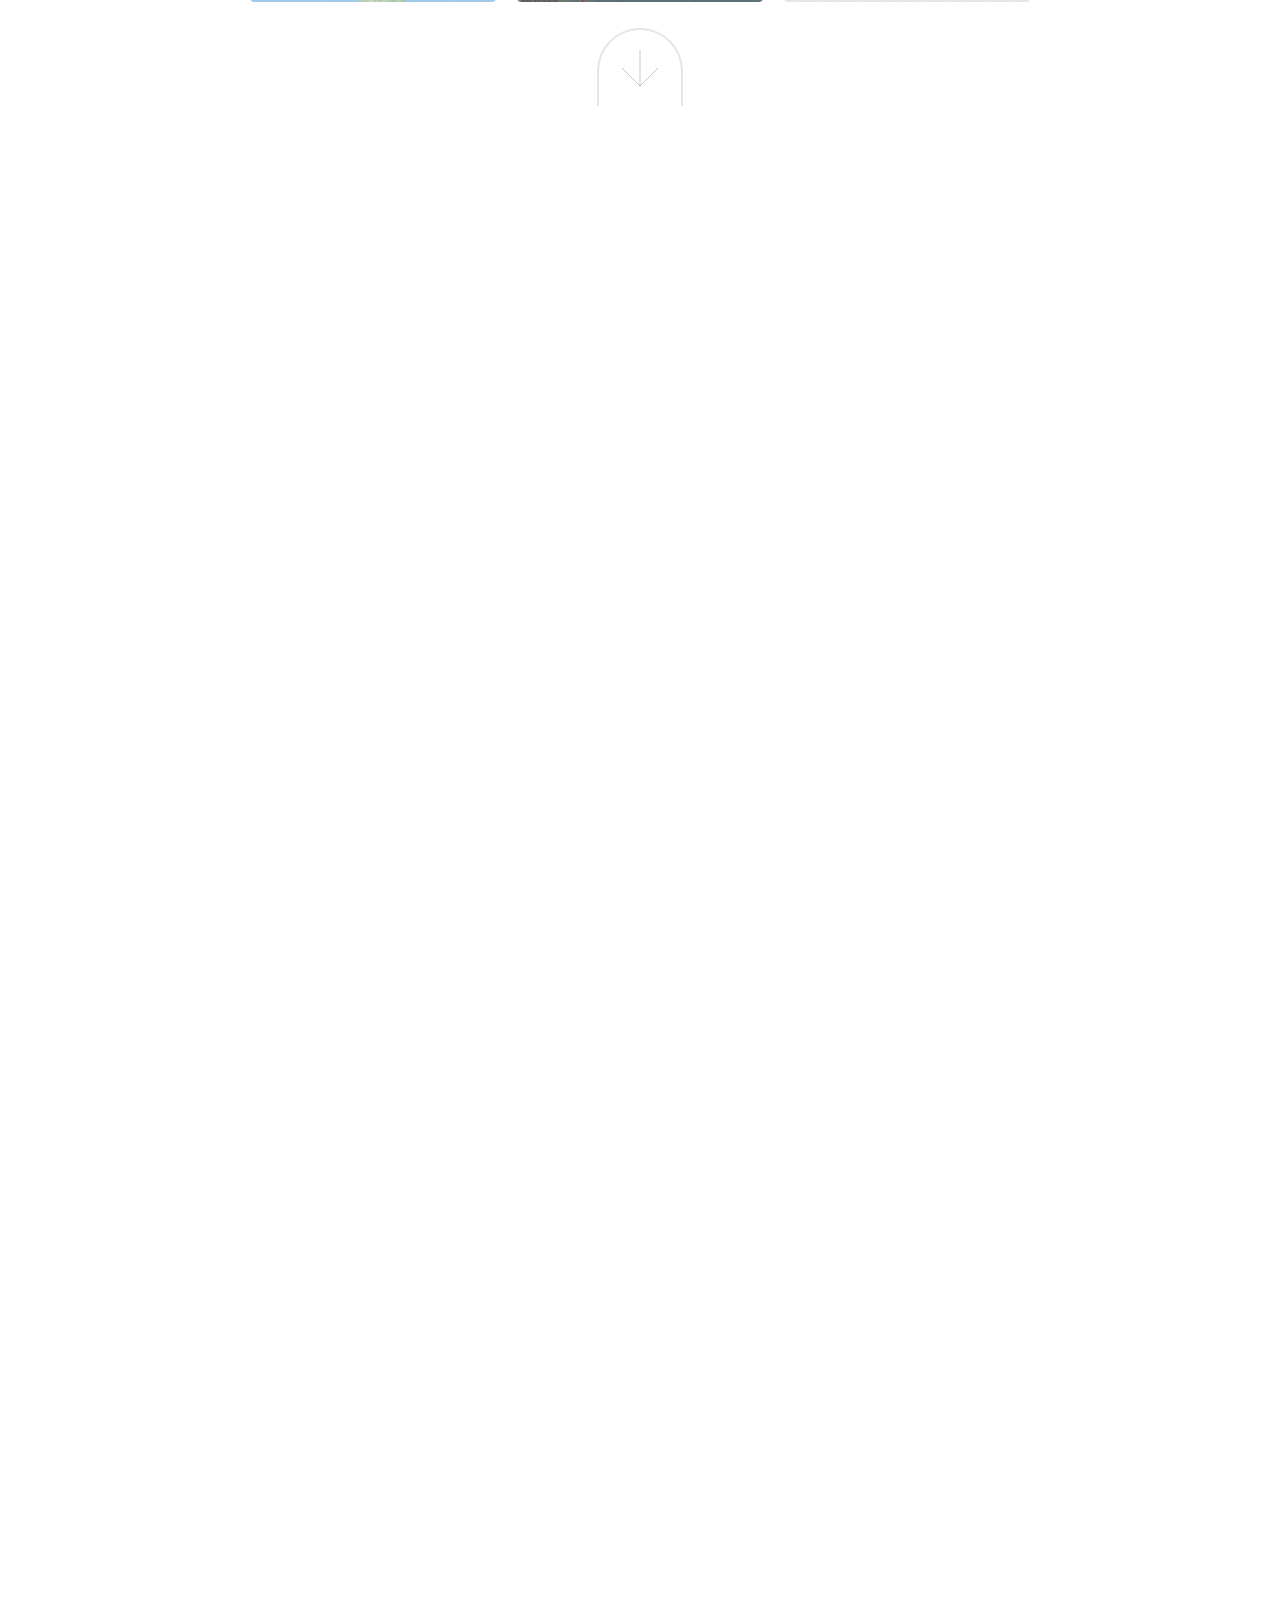
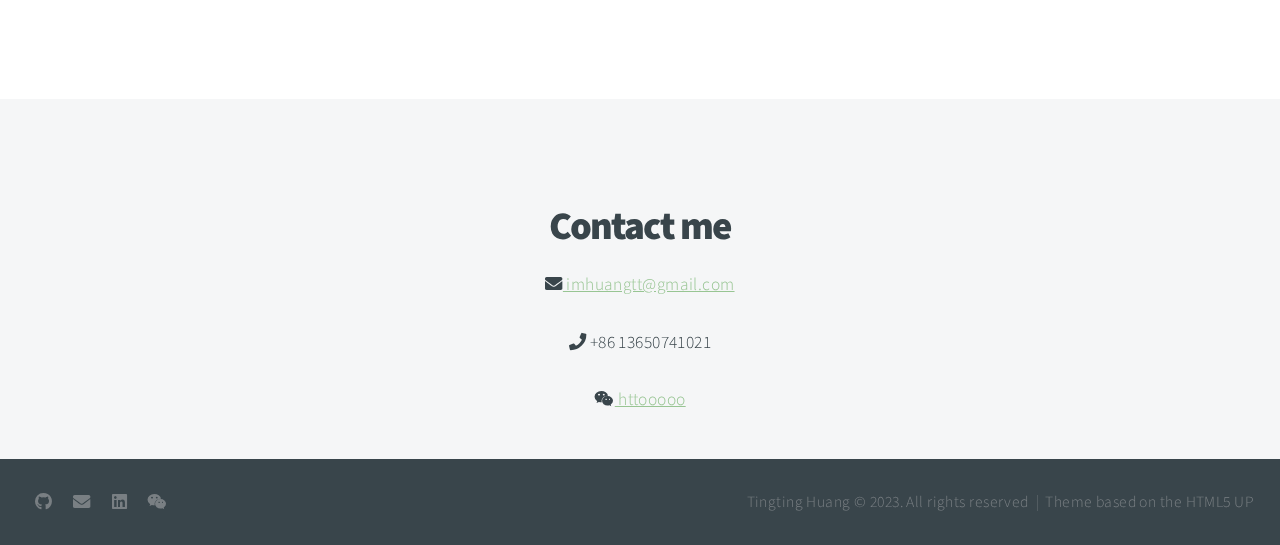
==== commit 83520995: "Update index.html" ====
--- a/index.html
+++ b/index.html
@@ -262,7 +262,7 @@
 				<div class="content">
 					<header>
 						<h2>Contact me</h2>
-						<p>I am looking for a PhD position in transportation, HCI or Urban Informatics!</p>						
+						<!-- <p>I am looking for a PhD position in transportation, HCI or Urban Informatics!</p>						 -->
 						<ul class="menu">
 						<p><span class="icon solid fa-envelope"><a href="mailto:huangtt@upenn.edu?">  imhuangtt@gmail.com</a></p>
 						<p><span class="icon solid fa-phone"> +86 13650741021</a></p>
